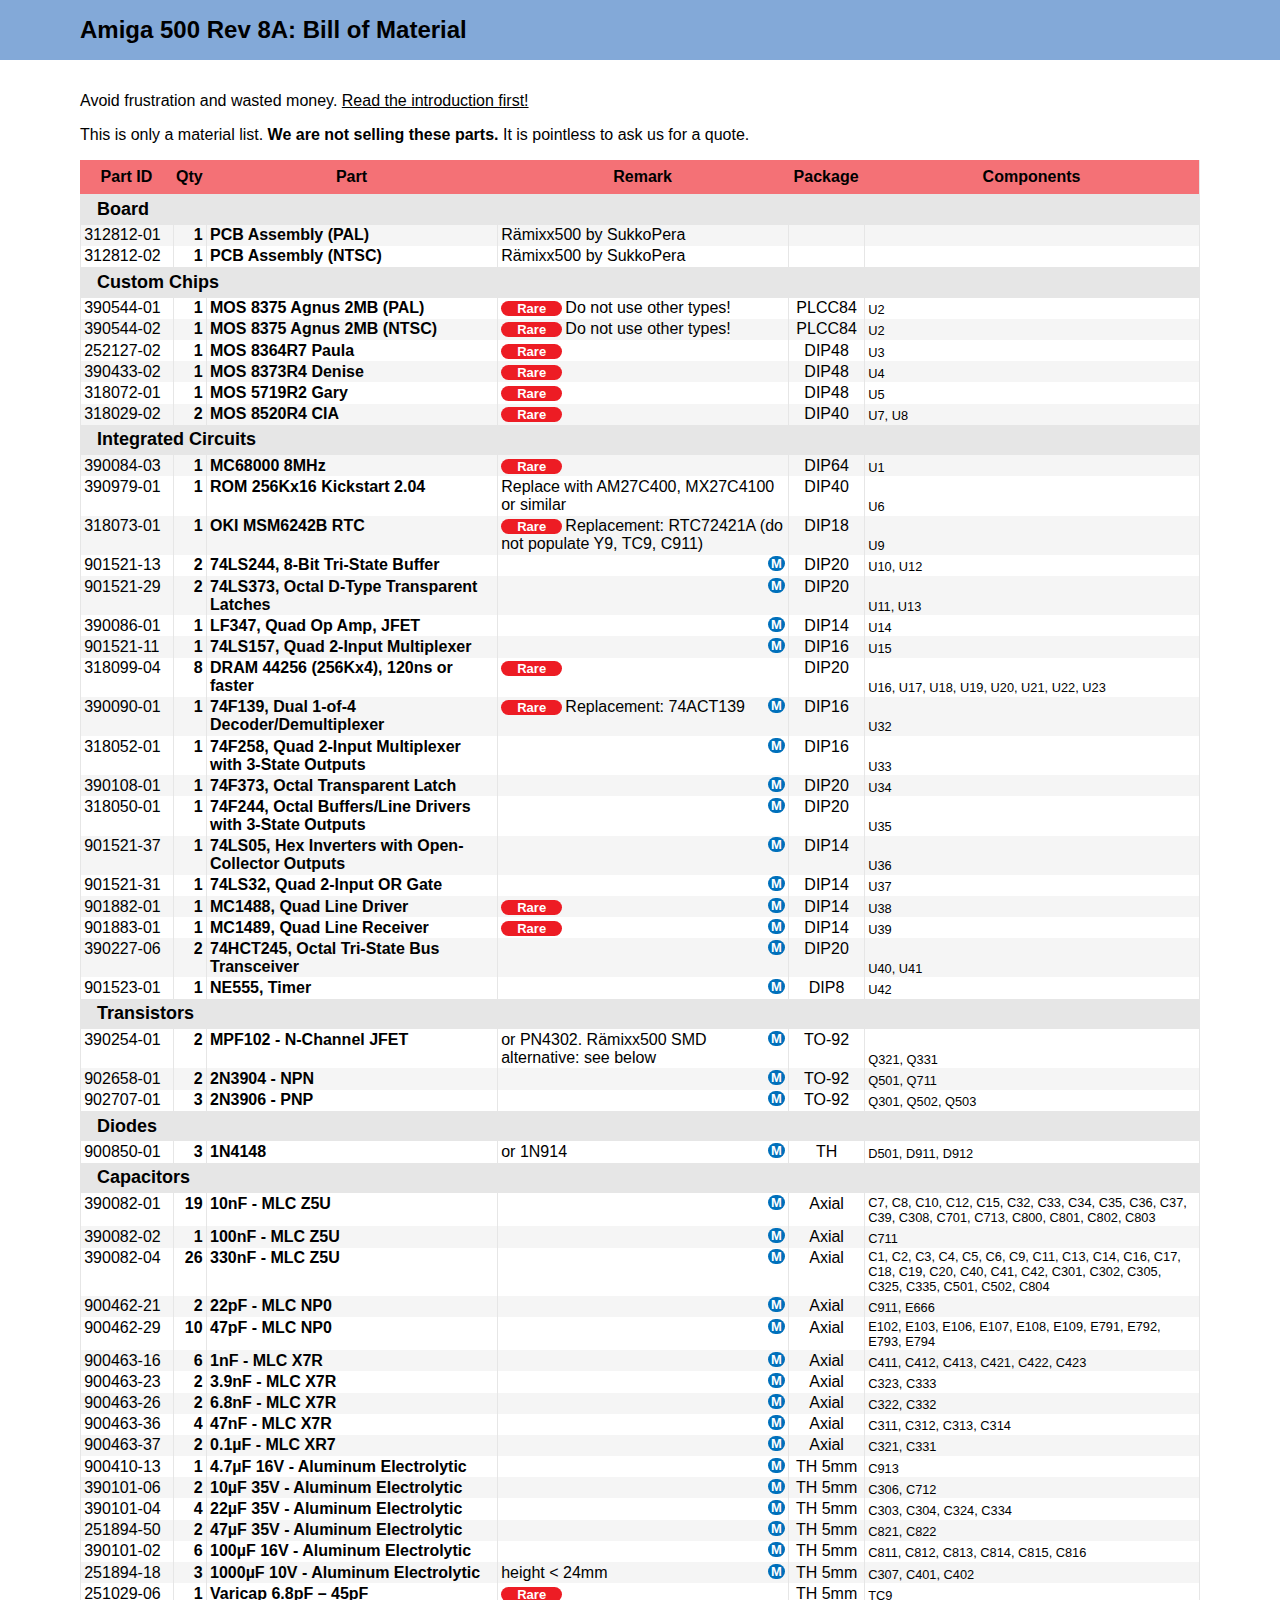
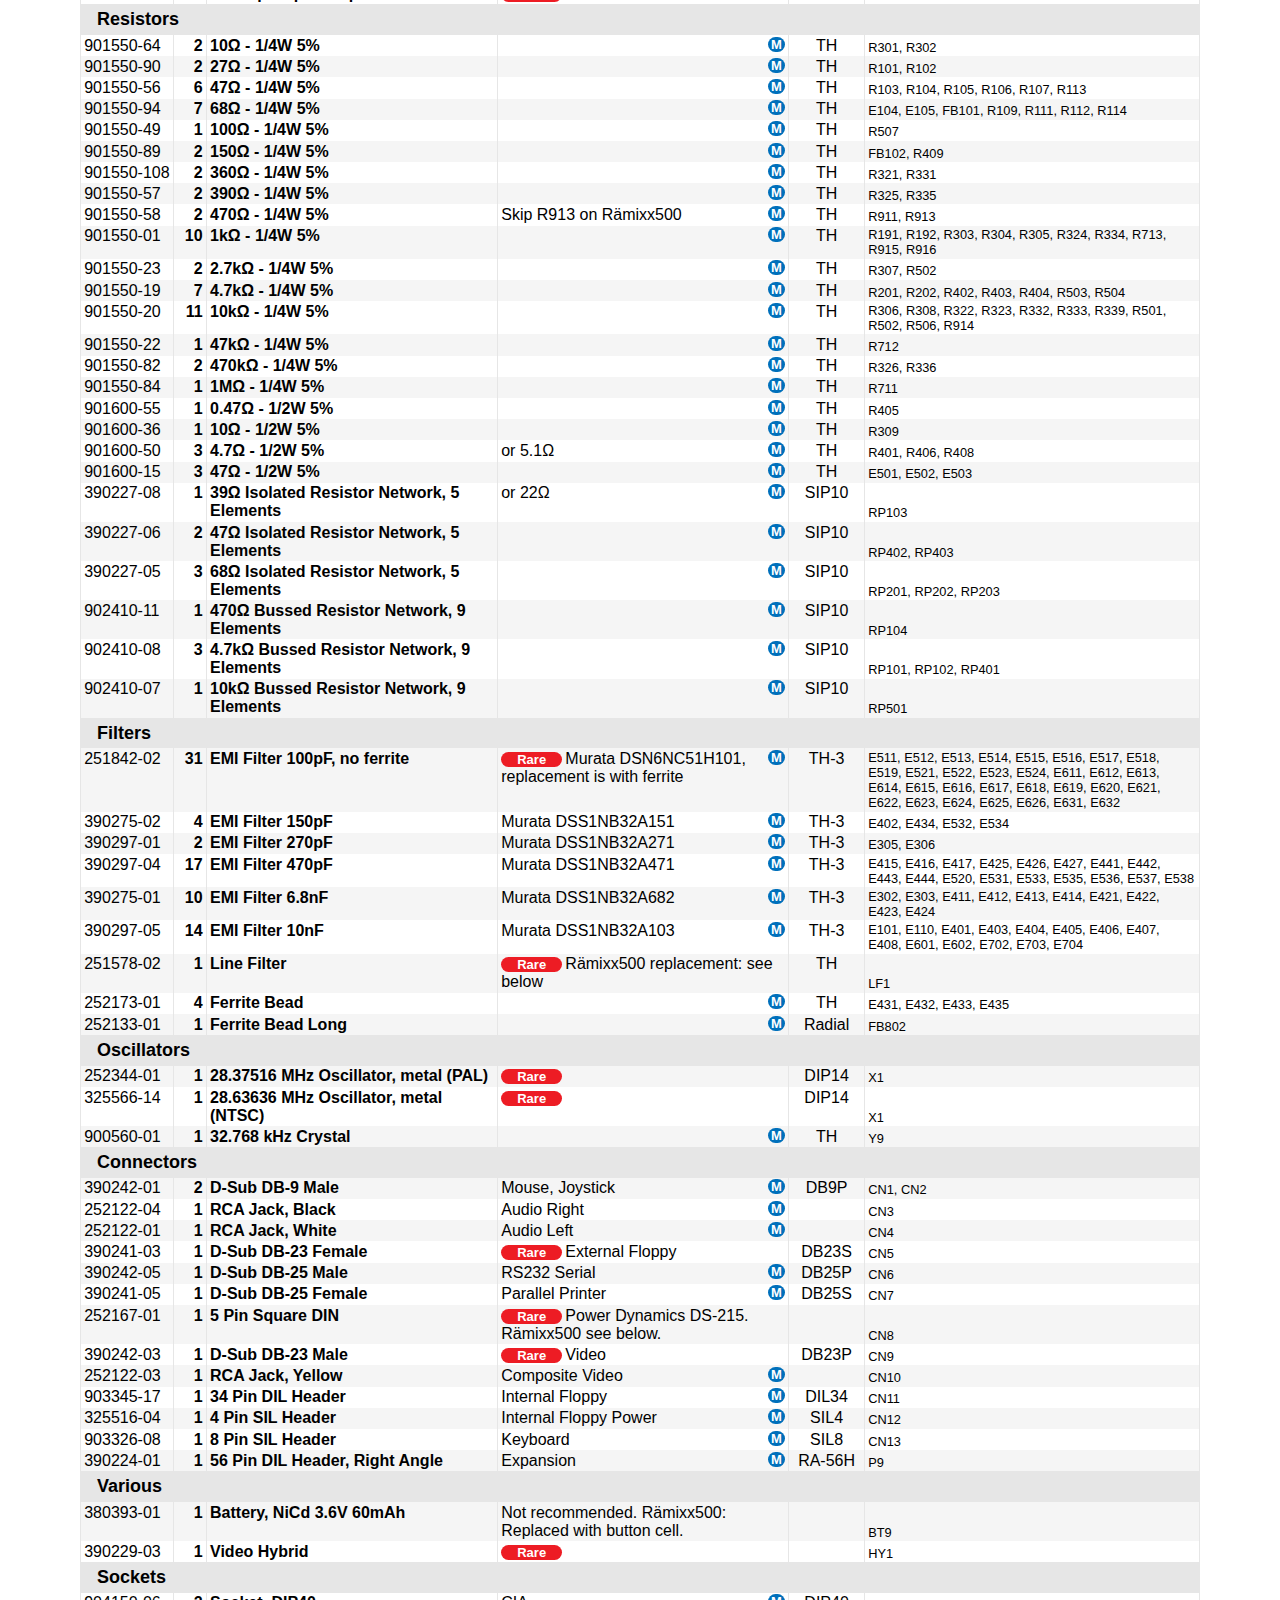
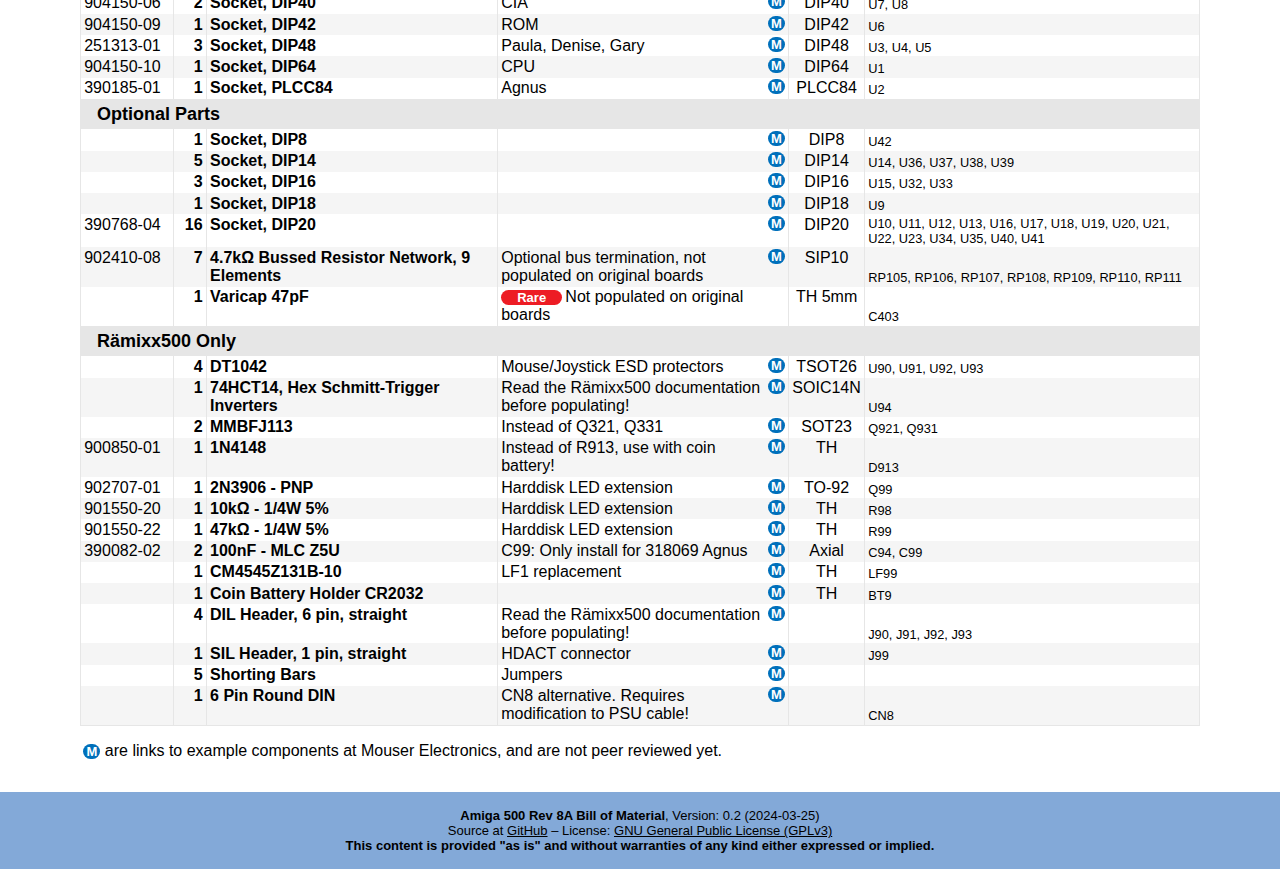
==== docs/a500-bom.html @ 57ff19ea "Review docs and filters" ====
<!DOCTYPE html>
<html>
  <head>
    <meta charset="utf-8" />
    <link rel="stylesheet" href="css/style.css">
    <title>Amiga 500 Rev 8A: Bill of Material</title>
  </head>
  <body>
    <header>
      <a href="index.html">Amiga 500 Rev 8A: Bill of Material</a>
    </header>
    <article>
<p class="noprint">
    Avoid frustration and wasted money. <a href="index.html">Read the introduction first!</a>
</p>
<p class="noprint">
    This is only a material list. <strong>We are not selling these parts.</strong> It is pointless to ask us for a quote.
</p>
<table>
<thead>
    <th class="c-id">Part ID</th>
    <th class="c-qty">Qty</th>
    <th class="c-prt">Part</th>
    <th class="c-rem">Remark</th>
    <th class="c-pkg">Package</th>
    <th class="c-cmp">Components</th>
</thead>
<tbody>

<tr><td class="section" colspan="6">Board</td></tr>

<tr>
    <td class="c-id">312812-01</td>
    <td class="c-qty">1</td>
    <td class="c-prt">PCB Assembly (PAL)</td>
    <td class="c-rem">Rämixx500 by SukkoPera</td>
    <td class="c-pkg"></td>
    <td class="c-cmp"></td>
</tr>

<tr>
    <td class="c-id">312812-02</td>
    <td class="c-qty">1</td>
    <td class="c-prt">PCB Assembly (NTSC)</td>
    <td class="c-rem">Rämixx500 by SukkoPera</td>
    <td class="c-pkg"></td>
    <td class="c-cmp"></td>
</tr>


<tr><td class="section" colspan="6">Custom Chips</td></tr>

<tr>
    <td class="c-id">390544-01</td>
    <td class="c-qty">1</td>
    <td class="c-prt">MOS 8375 Agnus 2MB (PAL)</td>
    <td class="c-rem"><span class="rare">Rare</span>Do not use other types!</td>
    <td class="c-pkg">PLCC84</td>
    <td class="c-cmp">U2</td>
</tr>

<tr>
    <td class="c-id">390544-02</td>
    <td class="c-qty">1</td>
    <td class="c-prt">MOS 8375 Agnus 2MB (NTSC)</td>
    <td class="c-rem"><span class="rare">Rare</span>Do not use other types!</td>
    <td class="c-pkg">PLCC84</td>
    <td class="c-cmp">U2</td>
</tr>

<tr>
    <td class="c-id">252127-02</td>
    <td class="c-qty">1</td>
    <td class="c-prt">MOS 8364R7 Paula</td>
    <td class="c-rem"><span class="rare">Rare</span></td>
    <td class="c-pkg">DIP48</td>
    <td class="c-cmp">U3</td>
</tr>

<tr>
    <td class="c-id">390433-02</td>
    <td class="c-qty">1</td>
    <td class="c-prt">MOS 8373R4 Denise</td>
    <td class="c-rem"><span class="rare">Rare</span></td>
    <td class="c-pkg">DIP48</td>
    <td class="c-cmp">U4</td>
</tr>

<tr>
    <td class="c-id">318072-01</td>
    <td class="c-qty">1</td>
    <td class="c-prt">MOS 5719R2 Gary</td>
    <td class="c-rem"><span class="rare">Rare</span></td>
    <td class="c-pkg">DIP48</td>
    <td class="c-cmp">U5</td>
</tr>

<tr>
    <td class="c-id">318029-02</td>
    <td class="c-qty">2</td>
    <td class="c-prt">MOS 8520R4 CIA</td>
    <td class="c-rem"><span class="rare">Rare</span></td>
    <td class="c-pkg">DIP40</td>
    <td class="c-cmp">U7, U8</td>
</tr>


<tr><td class="section" colspan="6">Integrated Circuits</td></tr>

<tr>
    <td class="c-id">390084-03</td>
    <td class="c-qty">1</td>
    <td class="c-prt">MC68000 8MHz</td>
    <td class="c-rem"><span class="rare">Rare</span></td>
    <td class="c-pkg">DIP64</td>
    <td class="c-cmp">U1</td>
</tr>

<tr>
    <td class="c-id">390979-01</td>
    <td class="c-qty">1</td>
    <td class="c-prt">ROM 256Kx16 Kickstart 2.04</td>
    <td class="c-rem">Replace with AM27C400, MX27C4100 or similar</td>
    <td class="c-pkg">DIP40</td>
    <td class="c-cmp">U6</td>
</tr>

<tr>
    <td class="c-id">318073-01</td>
    <td class="c-qty">1</td>
    <td class="c-prt">OKI MSM6242B RTC</td>
    <td class="c-rem"><span class="rare">Rare</span>Replacement: RTC72421A (do not populate Y9, TC9, C911)</td>
    <td class="c-pkg">DIP18</td>
    <td class="c-cmp">U9</td>
</tr>

<tr>
    <td class="c-id">901521-13</td>
    <td class="c-qty">2</td>
    <td class="c-prt">74LS244, 8-Bit Tri-State Buffer</td>
    <td class="c-rem"><a href="https://www.mouser.com/ProductDetail/595-SN74LS244N" class="msr">M</a></td>
    <td class="c-pkg">DIP20</td>
    <td class="c-cmp">U10, U12</td>
</tr>

<tr>
    <td class="c-id">901521-29</td>
    <td class="c-qty">2</td>
    <td class="c-prt">74LS373, Octal D-Type Transparent Latches</td>
    <td class="c-rem"><a href="https://www.mouser.com/ProductDetail/595-SN74LS373N" class="msr">M</a></td>
    <td class="c-pkg">DIP20</td>
    <td class="c-cmp">U11, U13</td>
</tr>

<tr>
    <td class="c-id">390086-01</td>
    <td class="c-qty">1</td>
    <td class="c-prt">LF347, Quad Op Amp, JFET</td>
    <td class="c-rem"><a href="https://www.mouser.com/ProductDetail/595-LF347N" class="msr">M</a></td>
    <td class="c-pkg">DIP14</td>
    <td class="c-cmp">U14</td>
</tr>

<tr>
    <td class="c-id">901521-11</td>
    <td class="c-qty">1</td>
    <td class="c-prt">74LS157, Quad 2-Input Multiplexer</td>
    <td class="c-rem"><a href="https://www.mouser.com/ProductDetail/595-SN74LS157N" class="msr">M</a></td>
    <td class="c-pkg">DIP16</td>
    <td class="c-cmp">U15</td>
</tr>

<tr>
    <td class="c-id">318099-04</td>
    <td class="c-qty">8</td>
    <td class="c-prt">DRAM 44256 (256Kx4), 120ns or faster</td>
    <td class="c-rem"><span class="rare">Rare</span></td>
    <td class="c-pkg">DIP20</td>
    <td class="c-cmp">U16, U17, U18, U19, U20, U21, U22, U23</td>
</tr>

<tr>
    <td class="c-id">390090-01</td>
    <td class="c-qty">1</td>
    <td class="c-prt">74F139, Dual 1-of-4 Decoder/Demultiplexer</td>
    <td class="c-rem"><a href="https://www.mouser.com/ProductDetail/595-CD74ACT139E" class="msr">M</a><span class="rare">Rare</span>Replacement: 74ACT139</td>
    <td class="c-pkg">DIP16</td>
    <td class="c-cmp">U32</td>
</tr>

<tr>
    <td class="c-id">318052-01</td>
    <td class="c-qty">1</td>
    <td class="c-prt">74F258, Quad 2-Input Multiplexer with 3-State Outputs</td>
    <td class="c-rem"><a href="https://www.mouser.com/ProductDetail/595-SN74F258N" class="msr">M</a></td>
    <td class="c-pkg">DIP16</td>
    <td class="c-cmp">U33</td>
</tr>

<tr>
    <td class="c-id">390108-01</td>
    <td class="c-qty">1</td>
    <td class="c-prt">74F373, Octal Transparent Latch</td>
    <td class="c-rem"><a href="https://www.mouser.com/ProductDetail/595-SN74F373N" class="msr">M</a></td>
    <td class="c-pkg">DIP20</td>
    <td class="c-cmp">U34</td>
</tr>

<tr>
    <td class="c-id">318050-01</td>
    <td class="c-qty">1</td>
    <td class="c-prt">74F244, Octal Buffers/Line Drivers with 3-State Outputs</td>
    <td class="c-rem"><a href="https://www.mouser.com/ProductDetail/595-SN74F244N" class="msr">M</a></td>
    <td class="c-pkg">DIP20</td>
    <td class="c-cmp">U35</td>
</tr>

<tr>
    <td class="c-id">901521-37</td>
    <td class="c-qty">1</td>
    <td class="c-prt">74LS05, Hex Inverters with Open-Collector Outputs</td>
    <td class="c-rem"><a href="https://www.mouser.com/ProductDetail/595-SN74LS05N" class="msr">M</a></td>
    <td class="c-pkg">DIP14</td>
    <td class="c-cmp">U36</td>
</tr>

<tr>
    <td class="c-id">901521-31</td>
    <td class="c-qty">1</td>
    <td class="c-prt">74LS32, Quad 2-Input OR Gate</td>
    <td class="c-rem"><a href="https://www.mouser.com/ProductDetail/595-SN74LS32N" class="msr">M</a></td>
    <td class="c-pkg">DIP14</td>
    <td class="c-cmp">U37</td>
</tr>

<tr>
    <td class="c-id">901882-01</td>
    <td class="c-qty">1</td>
    <td class="c-prt">MC1488, Quad Line Driver</td>
    <td class="c-rem"><a href="https://www.mouser.com/ProductDetail/595-MC1488N" class="msr">M</a><span class="rare">Rare</span></td>
    <td class="c-pkg">DIP14</td>
    <td class="c-cmp">U38</td>
</tr>

<tr>
    <td class="c-id">901883-01</td>
    <td class="c-qty">1</td>
    <td class="c-prt">MC1489, Quad Line Receiver</td>
    <td class="c-rem"><a href="https://www.mouser.com/ProductDetail/595-MC1489N" class="msr">M</a><span class="rare">Rare</span></td>
    <td class="c-pkg">DIP14</td>
    <td class="c-cmp">U39</td>
</tr>

<tr>
    <td class="c-id">390227-06</td>
    <td class="c-qty">2</td>
    <td class="c-prt">74HCT245, Octal Tri-State Bus Transceiver</td>
    <td class="c-rem"><a href="https://www.mouser.com/ProductDetail/595-SN74HCT245N" class="msr">M</a></td>
    <td class="c-pkg">DIP20</td>
    <td class="c-cmp">U40, U41</td>
</tr>

<tr>
    <td class="c-id">901523-01</td>
    <td class="c-qty">1</td>
    <td class="c-prt">NE555, Timer</td>
    <td class="c-rem"><a href="https://www.mouser.com/ProductDetail/595-NE555P" class="msr">M</a></td>
    <td class="c-pkg">DIP8</td>
    <td class="c-cmp">U42</td>
</tr>


<tr><td class="section" colspan="6">Transistors</td></tr>

<tr>
    <td class="c-id">390254-01</td>
    <td class="c-qty">2</td>
    <td class="c-prt">MPF102 - N-Channel JFET</td>
    <td class="c-rem"><a href="https://www.mouser.com/ProductDetail/863-MPF102" class="msr">M</a>or PN4302. Rämixx500 SMD alternative: see below</td>
    <td class="c-pkg">TO-92</td>
    <td class="c-cmp">Q321, Q331</td>
</tr>

<tr>
    <td class="c-id">902658-01</td>
    <td class="c-qty">2</td>
    <td class="c-prt">2N3904 - NPN</td>
    <td class="c-rem"><a href="https://www.mouser.com/ProductDetail/637-2N3904" class="msr">M</a></td>
    <td class="c-pkg">TO-92</td>
    <td class="c-cmp">Q501, Q711</td>
</tr>

<tr>
    <td class="c-id">902707-01</td>
    <td class="c-qty">3</td>
    <td class="c-prt">2N3906 - PNP</td>
    <td class="c-rem"><a href="https://www.mouser.com/ProductDetail/637-2N3906" class="msr">M</a></td>
    <td class="c-pkg">TO-92</td>
    <td class="c-cmp">Q301, Q502, Q503</td>
</tr>


<tr><td class="section" colspan="6">Diodes</td></tr>

<tr>
    <td class="c-id">900850-01</td>
    <td class="c-qty">3</td>
    <td class="c-prt">1N4148</td>
    <td class="c-rem"><a href="https://www.mouser.com/ProductDetail/512-1N4148" class="msr">M</a>or 1N914</td>
    <td class="c-pkg">TH</td>
    <td class="c-cmp">D501, D911, D912</td>
</tr>


<tr><td class="section" colspan="6">Capacitors</td></tr>

<tr>
    <td class="c-id">390082-01</td>
    <td class="c-qty">19</td>
    <td class="c-prt">10nF - MLC Z5U</td>
    <td class="c-rem"><a href="https://www.mouser.com/ProductDetail/80-C410C103M5R-TR" class="msr">M</a></td>
    <td class="c-pkg">Axial</td>
    <td class="c-cmp">C7, C8, C10, C12, C15, C32, C33, C34, C35, C36, C37, C39, C308, C701, C713, C800, C801, C802, C803</td>
</tr>

<tr>
    <td class="c-id">390082-02</td>
    <td class="c-qty">1</td>
    <td class="c-prt">100nF - MLC Z5U</td>
    <td class="c-rem"><a href="https://www.mouser.com/ProductDetail/80-C412C104K5R-TR" class="msr">M</a></td>
    <td class="c-pkg">Axial</td>
    <td class="c-cmp">C711</td>
</tr>

<tr>
    <td class="c-id">390082-04</td>
    <td class="c-qty">26</td>
    <td class="c-prt">330nF - MLC Z5U</td>
    <td class="c-rem"><a href="https://www.mouser.com/ProductDetail/80-C440C334K5R-TR" class="msr">M</a></td>
    <td class="c-pkg">Axial</td>
    <td class="c-cmp">C1, C2, C3, C4, C5, C6, C9, C11, C13, C14, C16, C17, C18, C19, C20, C40, C41, C42, C301, C302, C305, C325, C335, C501, C502, C804</td>
</tr>

<tr>
    <td class="c-id">900462-21</td>
    <td class="c-qty">2</td>
    <td class="c-prt">22pF - MLC NP0</td>
    <td class="c-rem"><a href="https://www.mouser.com/ProductDetail/594-A220J15C0GH5TAA" class="msr">M</a></td>
    <td class="c-pkg">Axial</td>
    <td class="c-cmp">C911, E666</td>
</tr>

<tr>
    <td class="c-id">900462-29</td>
    <td class="c-qty">10</td>
    <td class="c-prt">47pF - MLC NP0</td>
    <td class="c-rem"><a href="https://www.mouser.com/ProductDetail/594-A470J15C0GH5TAA" class="msr">M</a></td>
    <td class="c-pkg">Axial</td>
    <td class="c-cmp">E102, E103, E106, E107, E108, E109, E791, E792, E793, E794</td>
</tr>

<tr>
    <td class="c-id">900463-16</td>
    <td class="c-qty">6</td>
    <td class="c-prt">1nF - MLC X7R</td>
    <td class="c-rem"><a href="https://www.mouser.com/ProductDetail/80-C420C102J1G-TR" class="msr">M</a></td>
    <td class="c-pkg">Axial</td>
    <td class="c-cmp">C411, C412, C413, C421, C422, C423</td>
</tr>

<tr>
    <td class="c-id">900463-23</td>
    <td class="c-qty">2</td>
    <td class="c-prt">3.9nF - MLC X7R</td>
    <td class="c-rem"><a href="https://www.mouser.com/ProductDetail/80-C430C392GAG5TA" class="msr">M</a></td>
    <td class="c-pkg">Axial</td>
    <td class="c-cmp">C323, C333</td>
</tr>

<tr>
    <td class="c-id">900463-26</td>
    <td class="c-qty">2</td>
    <td class="c-prt">6.8nF - MLC X7R</td>
    <td class="c-rem"><a href="https://www.mouser.com/ProductDetail/80-C430C682GAG5TA" class="msr">M</a></td>
    <td class="c-pkg">Axial</td>
    <td class="c-cmp">C322, C332</td>
</tr>

<tr>
    <td class="c-id">900463-36</td>
    <td class="c-qty">4</td>
    <td class="c-prt">47nF - MLC X7R</td>
    <td class="c-rem"><a href="https://www.mouser.com/ProductDetail/80-C420C473J5G5TA" class="msr">M</a></td>
    <td class="c-pkg">Axial</td>
    <td class="c-cmp">C311, C312, C313, C314</td>
</tr>

<tr>
    <td class="c-id">900463-37</td>
    <td class="c-qty">2</td>
    <td class="c-prt">0.1µF - MLC XR7</td>
    <td class="c-rem"><a href="https://www.mouser.com/ProductDetail/80-C430C104F3G5TA" class="msr">M</a></td>
    <td class="c-pkg">Axial</td>
    <td class="c-cmp">C321, C331</td>
</tr>

<tr>
    <td class="c-id">900410-13</td>
    <td class="c-qty">1</td>
    <td class="c-prt">4.7µF 16V - Aluminum Electrolytic</td>
    <td class="c-rem"><a href="https://www.mouser.com/ProductDetail/667-EEU-EB1H4R7SB" class="msr">M</a></td>
    <td class="c-pkg">TH 5mm</td>
    <td class="c-cmp">C913</td>
</tr>

<tr>
    <td class="c-id">390101-06</td>
    <td class="c-qty">2</td>
    <td class="c-prt">10µF 35V - Aluminum Electrolytic</td>
    <td class="c-rem"><a href="https://www.mouser.com/ProductDetail/667-EEU-EB1J100SB" class="msr">M</a></td>
    <td class="c-pkg">TH 5mm</td>
    <td class="c-cmp">C306, C712</td>
</tr>

<tr>
    <td class="c-id">390101-04</td>
    <td class="c-qty">4</td>
    <td class="c-prt">22µF 35V - Aluminum Electrolytic</td>
    <td class="c-rem"><a href="https://www.mouser.com/ProductDetail/667-EEU-FR1H220B" class="msr">M</a></td>
    <td class="c-pkg">TH 5mm</td>
    <td class="c-cmp">C303, C304, C324, C334</td>
</tr>

<tr>
    <td class="c-id">251894-50</td>
    <td class="c-qty">2</td>
    <td class="c-prt">47µF 35V - Aluminum Electrolytic</td>
    <td class="c-rem"><a href="https://www.mouser.com/ProductDetail/667-EEU-FR1E470B" class="msr">M</a></td>
    <td class="c-pkg">TH 5mm</td>
    <td class="c-cmp">C821, C822</td>
</tr>

<tr>
    <td class="c-id">390101-02</td>
    <td class="c-qty">6</td>
    <td class="c-prt">100µF 16V - Aluminum Electrolytic</td>
    <td class="c-rem"><a href="https://www.mouser.com/ProductDetail/667-EEU-FR1C101B" class="msr">M</a></td>
    <td class="c-pkg">TH 5mm</td>
    <td class="c-cmp">C811, C812, C813, C814, C815, C816</td>
</tr>

<tr>
    <td class="c-id">251894-18</td>
    <td class="c-qty">3</td>
    <td class="c-prt">1000µF 10V - Aluminum Electrolytic</td>
    <td class="c-rem"><a href="https://www.mouser.com/ProductDetail/ 667-EEU-FR1C102LB" class="msr">M</a>height &lt; 24mm</td>
    <td class="c-pkg">TH 5mm</td>
    <td class="c-cmp">C307, C401, C402</td>
</tr>

<tr>
    <td class="c-id">251029-06</td>
    <td class="c-qty">1</td>
    <td class="c-prt">Varicap 6.8pF – 45pF</td>
    <td class="c-rem"><span class="rare">Rare</span></td>
    <td class="c-pkg">TH 5mm</td>
    <td class="c-cmp">TC9</td>
</tr>


<tr><td class="section" colspan="6">Resistors</td></tr>

<tr>
    <td class="c-id">901550-64</td>
    <td class="c-qty">2</td>
    <td class="c-prt">10Ω - 1/4W 5%</td>
    <td class="c-rem"><a href="https://www.mouser.com/ProductDetail/603-MF0207FTE52-10R" class="msr">M</a></td>
    <td class="c-pkg">TH</td>
    <td class="c-cmp">R301, R302</td>
</tr>

<tr>
    <td class="c-id">901550-90</td>
    <td class="c-qty">2</td>
    <td class="c-prt">27Ω - 1/4W 5%</td>
    <td class="c-rem"><a href="https://www.mouser.com/ProductDetail/603-MF0207FTE52-27R" class="msr">M</a></td>
    <td class="c-pkg">TH</td>
    <td class="c-cmp">R101, R102</td>
</tr>

<tr>
    <td class="c-id">901550-56</td>
    <td class="c-qty">6</td>
    <td class="c-prt">47Ω - 1/4W 5%</td>
    <td class="c-rem"><a href="https://www.mouser.com/ProductDetail/603-MF0207FTE52-47R" class="msr">M</a></td>
    <td class="c-pkg">TH</td>
    <td class="c-cmp">R103, R104, R105, R106, R107, R113</td>
</tr>

<tr>
    <td class="c-id">901550-94</td>
    <td class="c-qty">7</td>
    <td class="c-prt">68Ω - 1/4W 5%</td>
    <td class="c-rem"><a href="https://www.mouser.com/ProductDetail/603-MF0207FTE52-68R" class="msr">M</a></td>
    <td class="c-pkg">TH</td>
    <td class="c-cmp">E104, E105, FB101, R109, R111, R112, R114</td>
</tr>

<tr>
    <td class="c-id">901550-49</td>
    <td class="c-qty">1</td>
    <td class="c-prt">100Ω - 1/4W 5%</td>
    <td class="c-rem"><a href="https://www.mouser.com/ProductDetail/603-MF0207FTE52-100R" class="msr">M</a></td>
    <td class="c-pkg">TH</td>
    <td class="c-cmp">R507</td>
</tr>

<tr>
    <td class="c-id">901550-89</td>
    <td class="c-qty">2</td>
    <td class="c-prt">150Ω - 1/4W 5%</td>
    <td class="c-rem"><a href="https://www.mouser.com/ProductDetail/603-MF0207FTE52-150R" class="msr">M</a></td>
    <td class="c-pkg">TH</td>
    <td class="c-cmp">FB102, R409</td>
</tr>

<tr>
    <td class="c-id">901550-108</td>
    <td class="c-qty">2</td>
    <td class="c-prt">360Ω - 1/4W 5%</td>
    <td class="c-rem"><a href="https://www.mouser.com/ProductDetail/603-MF0207FTE52-360R" class="msr">M</a></td>
    <td class="c-pkg">TH</td>
    <td class="c-cmp">R321, R331</td>
</tr>

<tr>
    <td class="c-id">901550-57</td>
    <td class="c-qty">2</td>
    <td class="c-prt">390Ω - 1/4W 5%</td>
    <td class="c-rem"><a href="https://www.mouser.com/ProductDetail/603-MF0207FTE52-390R" class="msr">M</a></td>
    <td class="c-pkg">TH</td>
    <td class="c-cmp">R325, R335</td>
</tr>

<tr>
    <td class="c-id">901550-58</td>
    <td class="c-qty">2</td>
    <td class="c-prt">470Ω - 1/4W 5%</td>
    <td class="c-rem"><a href="https://www.mouser.com/ProductDetail/603-MF0207FTE52-470R" class="msr">M</a>Skip R913 on Rämixx500</td>
    <td class="c-pkg">TH</td>
    <td class="c-cmp">R911, R913</td>
</tr>

<tr>
    <td class="c-id">901550-01</td>
    <td class="c-qty">10</td>
    <td class="c-prt">1kΩ - 1/4W 5%</td>
    <td class="c-rem"><a href="https://www.mouser.com/ProductDetail/603-MF0207FTE52-1K" class="msr">M</a></td>
    <td class="c-pkg">TH</td>
    <td class="c-cmp">R191, R192, R303, R304, R305, R324, R334, R713, R915, R916</td>
</tr>

<tr>
    <td class="c-id">901550-23</td>
    <td class="c-qty">2</td>
    <td class="c-prt">2.7kΩ - 1/4W 5%</td>
    <td class="c-rem"><a href="https://www.mouser.com/ProductDetail/603-MF0207FTE52-2K7" class="msr">M</a></td>
    <td class="c-pkg">TH</td>
    <td class="c-cmp">R307, R502</td>
</tr>

<tr>
    <td class="c-id">901550-19</td>
    <td class="c-qty">7</td>
    <td class="c-prt">4.7kΩ - 1/4W 5%</td>
    <td class="c-rem"><a href="https://www.mouser.com/ProductDetail/603-MF0207FTE52-4K7" class="msr">M</a></td>
    <td class="c-pkg">TH</td>
    <td class="c-cmp">R201, R202, R402, R403, R404, R503, R504</td>
</tr>

<tr>
    <td class="c-id">901550-20</td>
    <td class="c-qty">11</td>
    <td class="c-prt">10kΩ - 1/4W 5%</td>
    <td class="c-rem"><a href="https://www.mouser.com/ProductDetail/603-MF0207FTE52-10K" class="msr">M</a></td>
    <td class="c-pkg">TH</td>
    <td class="c-cmp">R306, R308, R322, R323, R332, R333, R339, R501, R502, R506, R914</td>
</tr>

<tr>
    <td class="c-id">901550-22</td>
    <td class="c-qty">1</td>
    <td class="c-prt">47kΩ - 1/4W 5%</td>
    <td class="c-rem"><a href="https://www.mouser.com/ProductDetail/603-MF0207FTE52-47K" class="msr">M</a></td>
    <td class="c-pkg">TH</td>
    <td class="c-cmp">R712</td>
</tr>

<tr>
    <td class="c-id">901550-82</td>
    <td class="c-qty">2</td>
    <td class="c-prt">470kΩ - 1/4W 5%</td>
    <td class="c-rem"><a href="https://www.mouser.com/ProductDetail/603-MF0207FTE52-470K" class="msr">M</a></td>
    <td class="c-pkg">TH</td>
    <td class="c-cmp">R326, R336</td>
</tr>

<tr>
    <td class="c-id">901550-84</td>
    <td class="c-qty">1</td>
    <td class="c-prt">1MΩ - 1/4W 5%</td>
    <td class="c-rem"><a href="https://www.mouser.com/ProductDetail/603-MF0207FTE52-1M" class="msr">M</a></td>
    <td class="c-pkg">TH</td>
    <td class="c-cmp">R711</td>
</tr>

<tr>
    <td class="c-id">901600-55</td>
    <td class="c-qty">1</td>
    <td class="c-prt">0.47Ω - 1/2W 5%</td>
    <td class="c-rem"><a href="https://www.mouser.com/ProductDetail/603-FMP100JR-52-0R47" class="msr">M</a></td>
    <td class="c-pkg">TH</td>
    <td class="c-cmp">R405</td>
</tr>

<tr>
    <td class="c-id">901600-36</td>
    <td class="c-qty">1</td>
    <td class="c-prt">10Ω - 1/2W 5%</td>
    <td class="c-rem"><a href="https://www.mouser.com/ProductDetail/603-FMP100JR-52-10R" class="msr">M</a></td>
    <td class="c-pkg">TH</td>
    <td class="c-cmp">R309</td>
</tr>

<tr>
    <td class="c-id">901600-50</td>
    <td class="c-qty">3</td>
    <td class="c-prt">4.7Ω - 1/2W 5%</td>
    <td class="c-rem"><a href="https://www.mouser.com/ProductDetail/603-FMP100JR-52-4R7" class="msr">M</a>or 5.1Ω</td>
    <td class="c-pkg">TH</td>
    <td class="c-cmp">R401, R406, R408</td>
</tr>

<tr>
    <td class="c-id">901600-15</td>
    <td class="c-qty">3</td>
    <td class="c-prt">47Ω - 1/2W 5%</td>
    <td class="c-rem"><a href="https://www.mouser.com/ProductDetail/603-FMP100JR-52-47R" class="msr">M</a></td>
    <td class="c-pkg">TH</td>
    <td class="c-cmp">E501, E502, E503</td>
</tr>

<tr>
    <td class="c-id">390227-08</td>
    <td class="c-qty">1</td>
    <td class="c-prt">39Ω Isolated Resistor Network, 5 Elements</td>
    <td class="c-rem"><a href="https://www.mouser.com/ProductDetail/652-4610X-2LF-39" class="msr">M</a>or 22Ω</td>
    <td class="c-pkg">SIP10</td>
    <td class="c-cmp">RP103</td>
</tr>

<tr>
    <td class="c-id">390227-06</td>
    <td class="c-qty">2</td>
    <td class="c-prt">47Ω Isolated Resistor Network, 5 Elements</td>
    <td class="c-rem"><a href="https://www.mouser.com/ProductDetail/652-4610X-2LF-47" class="msr">M</a></td>
    <td class="c-pkg">SIP10</td>
    <td class="c-cmp">RP402, RP403</td>
</tr>

<tr>
    <td class="c-id">390227-05</td>
    <td class="c-qty">3</td>
    <td class="c-prt">68Ω Isolated Resistor Network, 5 Elements</td>
    <td class="c-rem"><a href="https://www.mouser.com/ProductDetail/652-4610X-2LF-68" class="msr">M</a></td>
    <td class="c-pkg">SIP10</td>
    <td class="c-cmp">RP201, RP202, RP203</td>
</tr>

<tr>
    <td class="c-id">902410-11</td>
    <td class="c-qty">1</td>
    <td class="c-prt">470Ω Bussed Resistor Network, 9 Elements</td>
    <td class="c-rem"><a href="https://www.mouser.com/ProductDetail/858-L101S471LF" class="msr">M</a></td>
    <td class="c-pkg">SIP10</td>
    <td class="c-cmp">RP104</td>
</tr>

<tr>
    <td class="c-id">902410-08</td>
    <td class="c-qty">3</td>
    <td class="c-prt">4.7kΩ Bussed Resistor Network, 9 Elements</td>
    <td class="c-rem"><a href="https://www.mouser.com/ProductDetail/858-L101S472LF" class="msr">M</a></td>
    <td class="c-pkg">SIP10</td>
    <td class="c-cmp">RP101, RP102, RP401</td>
</tr>

<tr>
    <td class="c-id">902410-07</td>
    <td class="c-qty">1</td>
    <td class="c-prt">10kΩ Bussed Resistor Network, 9 Elements</td>
    <td class="c-rem"><a href="https://www.mouser.com/ProductDetail/858-L101S103LF" class="msr">M</a></td>
    <td class="c-pkg">SIP10</td>
    <td class="c-cmp">RP501</td>
</tr>


<tr><td class="section" colspan="6">Filters</td></tr>

<tr>
    <td class="c-id">251842-02</td>
    <td class="c-qty">31</td>
    <td class="c-prt">EMI Filter 100pF, no ferrite</td>
    <td class="c-rem"><a href="https://www.mouser.com/ProductDetail/81-DSS1NB32A101Q91A" class="msr">M</a><span class="rare">Rare</span>Murata DSN6NC51H101, replacement is with ferrite</td>
    <td class="c-pkg">TH-3</td>
    <td class="c-cmp">E511, E512, E513, E514, E515, E516, E517, E518, E519, E521, E522, E523, E524, E611, E612, E613, E614, E615, E616, E617, E618, E619, E620, E621, E622, E623, E624, E625, E626, E631, E632</td>
</tr>

<tr>
    <td class="c-id">390275-02</td>
    <td class="c-qty">4</td>
    <td class="c-prt">EMI Filter 150pF</td>
    <td class="c-rem"><a href="https://www.mouser.com/ProductDetail/81-DSS1NB32A151Q91A" class="msr">M</a>Murata DSS1NB32A151</td>
    <td class="c-pkg">TH-3</td>
    <td class="c-cmp">E402, E434, E532, E534</td>
</tr>

<tr>
    <td class="c-id">390297-01</td>
    <td class="c-qty">2</td>
    <td class="c-prt">EMI Filter 270pF</td>
    <td class="c-rem"><a href="https://www.mouser.com/ProductDetail/81-DSS1NB32A271Q91A" class="msr">M</a>Murata DSS1NB32A271</td>
    <td class="c-pkg">TH-3</td>
    <td class="c-cmp">E305, E306</td>
</tr>

<tr>
    <td class="c-id">390297-04</td>
    <td class="c-qty">17</td>
    <td class="c-prt">EMI Filter 470pF</td>
    <td class="c-rem"><a href="https://www.mouser.com/ProductDetail/81-DSS1NB32A471Q91A" class="msr">M</a>Murata DSS1NB32A471</td>
    <td class="c-pkg">TH-3</td>
    <td class="c-cmp">E415, E416, E417, E425, E426, E427, E441, E442, E443, E444, E520, E531, E533, E535, E536, E537, E538</td>
</tr>

<tr>
    <td class="c-id">390275-01</td>
    <td class="c-qty">10</td>
    <td class="c-prt">EMI Filter 6.8nF</td>
    <td class="c-rem"><a href="https://www.mouser.com/ProductDetail/81-DSS1NB32A682Q91A" class="msr">M</a>Murata DSS1NB32A682</td>
    <td class="c-pkg">TH-3</td>
    <td class="c-cmp">E302, E303, E411, E412, E413, E414, E421, E422, E423, E424</td>
</tr>

<tr>
    <td class="c-id">390297-05</td>
    <td class="c-qty">14</td>
    <td class="c-prt">EMI Filter 10nF</td>
    <td class="c-rem"><a href="https://www.mouser.com/ProductDetail/81-DSS1NB32A103Q91A" class="msr">M</a>Murata DSS1NB32A103</td>
    <td class="c-pkg">TH-3</td>
    <td class="c-cmp">E101, E110, E401, E403, E404, E405, E406, E407, E408, E601, E602, E702, E703, E704</td>
</tr>

<tr>
    <td class="c-id">251578-02</td>
    <td class="c-qty">1</td>
    <td class="c-prt">Line Filter</td>
    <td class="c-rem"><span class="rare">Rare</span>Rämixx500 replacement: see below</td>
    <td class="c-pkg">TH</td>
    <td class="c-cmp">LF1</td>
</tr>

<tr>
    <td class="c-id">252173-01</td>
    <td class="c-qty">4</td>
    <td class="c-prt">Ferrite Bead</td>
    <td class="c-rem"><a href="https://www.mouser.com/ProductDetail/542-FB20020-4B-RC" class="msr">M</a></td>
    <td class="c-pkg">TH</td>
    <td class="c-cmp">E431, E432, E433, E435</td>
</tr>

<tr>
    <td class="c-id">252133-01</td>
    <td class="c-qty">1</td>
    <td class="c-prt">Ferrite Bead Long</td>
    <td class="c-rem"><a href="https://www.mouser.com/ProductDetail/434-BEAD-10-600P-02" class="msr">M</a></td>
    <td class="c-pkg">Radial</td>
    <td class="c-cmp">FB802</td>
</tr>


<tr><td class="section" colspan="6">Oscillators</td></tr>

<tr>
    <td class="c-id">252344-01</td>
    <td class="c-qty">1</td>
    <td class="c-prt">28.37516 MHz Oscillator, metal (PAL)</td>
    <td class="c-rem"><span class="rare">Rare</span></td>
    <td class="c-pkg">DIP14</td>
    <td class="c-cmp">X1</td>
</tr>

<tr>
    <td class="c-id">325566-14</td>
    <td class="c-qty">1</td>
    <td class="c-prt">28.63636 MHz Oscillator, metal (NTSC)</td>
    <td class="c-rem"><span class="rare">Rare</span></td>
    <td class="c-pkg">DIP14</td>
    <td class="c-cmp">X1</td>
</tr>

<tr>
    <td class="c-id">900560-01</td>
    <td class="c-qty">1</td>
    <td class="c-prt">32.768 kHz Crystal</td>
    <td class="c-rem"><a href="https://www.mouser.com/ProductDetail/815-AB26T-32.768KHZ" class="msr">M</a></td>
    <td class="c-pkg">TH</td>
    <td class="c-cmp">Y9</td>
</tr>


<tr><td class="section" colspan="6">Connectors</td></tr>

<tr>
    <td class="c-id">390242-01</td>
    <td class="c-qty">2</td>
    <td class="c-prt">D-Sub DB-9 Male</td>
    <td class="c-rem"><a href="https://www.mouser.com/ProductDetail/523-L717SDE09PA4CH3R" class="msr">M</a>Mouse, Joystick</td>
    <td class="c-pkg">DB9P</td>
    <td class="c-cmp">CN1, CN2</td>
</tr>

<tr>
    <td class="c-id">252122-04</td>
    <td class="c-qty">1</td>
    <td class="c-prt">RCA Jack, Black</td>
    <td class="c-rem"><a href="https://www.mouser.com/ProductDetail/502-PJRAN1X1U01AUX" class="msr">M</a>Audio Right</td>
    <td class="c-pkg"></td>
    <td class="c-cmp">CN3</td>
</tr>

<tr>
    <td class="c-id">252122-01</td>
    <td class="c-qty">1</td>
    <td class="c-prt">RCA Jack, White</td>
    <td class="c-rem"><a href="https://www.mouser.com/ProductDetail/502-PJRAN1X1U02AUX" class="msr">M</a>Audio Left</td>
    <td class="c-pkg"></td>
    <td class="c-cmp">CN4</td>
</tr>

<tr>
    <td class="c-id">390241-03</td>
    <td class="c-qty">1</td>
    <td class="c-prt">D-Sub DB-23 Female</td>
    <td class="c-rem"><span class="rare">Rare</span>External Floppy</td>
    <td class="c-pkg">DB23S</td>
    <td class="c-cmp">CN5</td>
</tr>

<tr>
    <td class="c-id">390242-05</td>
    <td class="c-qty">1</td>
    <td class="c-prt">D-Sub DB-25 Male</td>
    <td class="c-rem"><a href="https://www.mouser.com/ProductDetail/523-L717SDB25PA4CH3R" class="msr">M</a>RS232 Serial</td>
    <td class="c-pkg">DB25P</td>
    <td class="c-cmp">CN6</td>
</tr>

<tr>
    <td class="c-id">390241-05</td>
    <td class="c-qty">1</td>
    <td class="c-prt">D-Sub DB-25 Female</td>
    <td class="c-rem"><a href="https://www.mouser.com/ProductDetail/523-L77SDB25SA4CH3F" class="msr">M</a>Parallel Printer</td>
    <td class="c-pkg">DB25S</td>
    <td class="c-cmp">CN7</td>
</tr>

<tr>
    <td class="c-id">252167-01</td>
    <td class="c-qty">1</td>
    <td class="c-prt">5 Pin Square DIN</td>
    <td class="c-rem"><span class="rare">Rare</span>Power Dynamics DS-215. Rämixx500 see below.</td>
    <td class="c-pkg"></td>
    <td class="c-cmp">CN8</td>
</tr>

<tr>
    <td class="c-id">390242-03</td>
    <td class="c-qty">1</td>
    <td class="c-prt">D-Sub DB-23 Male</td>
    <td class="c-rem"><span class="rare">Rare</span>Video</td>
    <td class="c-pkg">DB23P</td>
    <td class="c-cmp">CN9</td>
</tr>

<tr>
    <td class="c-id">252122-03</td>
    <td class="c-qty">1</td>
    <td class="c-prt">RCA Jack, Yellow</td>
    <td class="c-rem"><a href="https://www.mouser.com/ProductDetail/502-PJRAN1X1U04AUX" class="msr">M</a>Composite Video</td>
    <td class="c-pkg"></td>
    <td class="c-cmp">CN10</td>
</tr>

<tr>
    <td class="c-id">903345-17</td>
    <td class="c-qty">1</td>
    <td class="c-prt">34 Pin DIL Header</td>
    <td class="c-rem"><a href="https://www.mouser.com/ProductDetail/649-67997-234HLF" class="msr">M</a>Internal Floppy</td>
    <td class="c-pkg">DIL34</td>
    <td class="c-cmp">CN11</td>
</tr>

<tr>
    <td class="c-id">325516-04</td>
    <td class="c-qty">1</td>
    <td class="c-prt">4 Pin SIL Header</td>
    <td class="c-rem"><a href="https://www.mouser.com/ProductDetail/571-1718254" class="msr">M</a>Internal Floppy Power</td>
    <td class="c-pkg">SIL4</td>
    <td class="c-cmp">CN12</td>
</tr>

<tr>
    <td class="c-id">903326-08</td>
    <td class="c-qty">1</td>
    <td class="c-prt">8 Pin SIL Header</td>
    <td class="c-rem"><a href="https://www.mouser.com/ProductDetail/649-68001-208HLF" class="msr">M</a>Keyboard</td>
    <td class="c-pkg">SIL8</td>
    <td class="c-cmp">CN13</td>
</tr>

<tr>
    <td class="c-id">390224-01</td>
    <td class="c-qty">1</td>
    <td class="c-prt">56 Pin DIL Header, Right Angle</td>
    <td class="c-rem"><a href="https://www.mouser.com/ProductDetail/200-TSW12825LDRA" class="msr">M</a>Expansion</td>
    <td class="c-pkg">RA-56H</td>
    <td class="c-cmp">P9</td>
</tr>


<tr><td class="section" colspan="6">Various</td></tr>

<tr>
    <td class="c-id">380393-01</td>
    <td class="c-qty">1</td>
    <td class="c-prt">Battery, NiCd 3.6V 60mAh</td>
    <td class="c-rem">Not recommended. Rämixx500: Replaced with button cell.</td>
    <td class="c-pkg"></td>
    <td class="c-cmp">BT9</td>
</tr>

<tr>
    <td class="c-id">390229-03</td>
    <td class="c-qty">1</td>
    <td class="c-prt">Video Hybrid</td>
    <td class="c-rem"><span class="rare">Rare</span></td>
    <td class="c-pkg"></td>
    <td class="c-cmp">HY1</td>
</tr>


<tr><td class="section" colspan="6">Sockets</td></tr>

<tr>
    <td class="c-id">904150-06</td>
    <td class="c-qty">2</td>
    <td class="c-prt">Socket, DIP40</td>
    <td class="c-rem"><a href="https://www.mouser.com/ProductDetail/575-11044640" class="msr">M</a>CIA</td>
    <td class="c-pkg">DIP40</td>
    <td class="c-cmp">U7, U8</td>
</tr>

<tr>
    <td class="c-id">904150-09</td>
    <td class="c-qty">1</td>
    <td class="c-prt">Socket, DIP42</td>
    <td class="c-rem"><a href="https://www.mouser.com/ProductDetail/437-1108764241001101" class="msr">M</a>ROM</td>
    <td class="c-pkg">DIP42</td>
    <td class="c-cmp">U6</td>
</tr>

<tr>
    <td class="c-id">251313-01</td>
    <td class="c-qty">3</td>
    <td class="c-prt">Socket, DIP48</td>
    <td class="c-rem"><a href="https://www.mouser.com/ProductDetail/575-11044648" class="msr">M</a>Paula, Denise, Gary</td>
    <td class="c-pkg">DIP48</td>
    <td class="c-cmp">U3, U4, U5</td>
</tr>

<tr>
    <td class="c-id">904150-10</td>
    <td class="c-qty">1</td>
    <td class="c-prt">Socket, DIP64</td>
    <td class="c-rem"><a href="https://www.mouser.com/ProductDetail/575-199964" class="msr">M</a>CPU</td>
    <td class="c-pkg">DIP64</td>
    <td class="c-cmp">U1</td>
</tr>

<tr>
    <td class="c-id">390185-01</td>
    <td class="c-qty">1</td>
    <td class="c-prt">Socket, PLCC84</td>
    <td class="c-rem"><a href="https://www.mouser.com/ProductDetail/575-948424" class="msr">M</a>Agnus</td>
    <td class="c-pkg">PLCC84</td>
    <td class="c-cmp">U2</td>
</tr>


<tr><td class="section" colspan="6">Optional Parts</td></tr>

<tr>
    <td class="c-id"></td>
    <td class="c-qty">1</td>
    <td class="c-prt">Socket, DIP8</td>
    <td class="c-rem"><a href="https://www.mouser.com/ProductDetail/575-144308" class="msr">M</a></td>
    <td class="c-pkg">DIP8</td>
    <td class="c-cmp">U42</td>
</tr>

<tr>
    <td class="c-id"></td>
    <td class="c-qty">5</td>
    <td class="c-prt">Socket, DIP14</td>
    <td class="c-rem"><a href="https://www.mouser.com/ProductDetail/575-11044314" class="msr">M</a></td>
    <td class="c-pkg">DIP14</td>
    <td class="c-cmp">U14, U36, U37, U38, U39</td>
</tr>

<tr>
    <td class="c-id"></td>
    <td class="c-qty">3</td>
    <td class="c-prt">Socket, DIP16</td>
    <td class="c-rem"><a href="https://www.mouser.com/ProductDetail/575-11044316" class="msr">M</a></td>
    <td class="c-pkg">DIP16</td>
    <td class="c-cmp">U15, U32, U33</td>
</tr>

<tr>
    <td class="c-id"></td>
    <td class="c-qty">1</td>
    <td class="c-prt">Socket, DIP18</td>
    <td class="c-rem"><a href="https://www.mouser.com/ProductDetail/575-11044318" class="msr">M</a></td>
    <td class="c-pkg">DIP18</td>
    <td class="c-cmp">U9</td>
</tr>

<tr>
    <td class="c-id">390768-04</td>
    <td class="c-qty">16</td>
    <td class="c-prt">Socket, DIP20</td>
    <td class="c-rem"><a href="https://www.mouser.com/ProductDetail/575-11044320" class="msr">M</a></td>
    <td class="c-pkg">DIP20</td>
    <td class="c-cmp">U10, U11, U12, U13, U16, U17, U18, U19, U20, U21, U22, U23, U34, U35, U40, U41</td>
</tr>

<tr>
    <td class="c-id">902410-08</td>
    <td class="c-qty">7</td>
    <td class="c-prt">4.7kΩ Bussed Resistor Network, 9 Elements</td>
    <td class="c-rem"><a href="https://www.mouser.com/ProductDetail/858-L101S472LF" class="msr">M</a>Optional bus termination, not populated on original boards</td>
    <td class="c-pkg">SIP10</td>
    <td class="c-cmp">RP105, RP106, RP107, RP108, RP109, RP110, RP111</td>
</tr>

<tr>
    <td class="c-id"></td>
    <td class="c-qty">1</td>
    <td class="c-prt">Varicap 47pF</td>
    <td class="c-rem"><span class="rare">Rare</span>Not populated on original boards</td>
    <td class="c-pkg">TH 5mm</td>
    <td class="c-cmp">C403</td>
</tr>


<tr><td class="section" colspan="6">Rämixx500 Only</td></tr>

<tr>
    <td class="c-id"></td>
    <td class="c-qty">4</td>
    <td class="c-prt">DT1042</td>
    <td class="c-rem"><a href="https://www.mouser.com/ProductDetail/621-DT1042-04TS-7" class="msr">M</a>Mouse/Joystick ESD protectors</td>
    <td class="c-pkg">TSOT26</td>
    <td class="c-cmp">U90, U91, U92, U93</td>
</tr>

<tr>
    <td class="c-id"></td>
    <td class="c-qty">1</td>
    <td class="c-prt">74HCT14, Hex Schmitt-Trigger Inverters</td>
    <td class="c-rem"><a href="https://www.mouser.com/ProductDetail/595-SN74HCT14DR" class="msr">M</a>Read the Rämixx500 documentation before populating!</td>
    <td class="c-pkg">SOIC14N</td>
    <td class="c-cmp">U94</td>
</tr>

<tr>
    <td class="c-id"></td>
    <td class="c-qty">2</td>
    <td class="c-prt">MMBFJ113</td>
    <td class="c-rem"><a href="https://www.mouser.com/ProductDetail/512-MMBFJ113" class="msr">M</a>Instead of Q321, Q331</td>
    <td class="c-pkg">SOT23</td>
    <td class="c-cmp">Q921, Q931</td>
</tr>

<tr>
    <td class="c-id">900850-01</td>
    <td class="c-qty">1</td>
    <td class="c-prt">1N4148</td>
    <td class="c-rem"><a href="https://www.mouser.com/ProductDetail/512-1N4148" class="msr">M</a>Instead of R913, use with coin battery!</td>
    <td class="c-pkg">TH</td>
    <td class="c-cmp">D913</td>
</tr>

<tr>
    <td class="c-id">902707-01</td>
    <td class="c-qty">1</td>
    <td class="c-prt">2N3906 - PNP</td>
    <td class="c-rem"><a href="https://www.mouser.com/ProductDetail/637-2N3906" class="msr">M</a>Harddisk LED extension</td>
    <td class="c-pkg">TO-92</td>
    <td class="c-cmp">Q99</td>
</tr>

<tr>
    <td class="c-id">901550-20</td>
    <td class="c-qty">1</td>
    <td class="c-prt">10kΩ - 1/4W 5%</td>
    <td class="c-rem"><a href="https://www.mouser.com/ProductDetail/603-MF0207FTE52-10K" class="msr">M</a>Harddisk LED extension</td>
    <td class="c-pkg">TH</td>
    <td class="c-cmp">R98</td>
</tr>

<tr>
    <td class="c-id">901550-22</td>
    <td class="c-qty">1</td>
    <td class="c-prt">47kΩ - 1/4W 5%</td>
    <td class="c-rem"><a href="https://www.mouser.com/ProductDetail/603-MF0207FTE52-47K" class="msr">M</a>Harddisk LED extension</td>
    <td class="c-pkg">TH</td>
    <td class="c-cmp">R99</td>
</tr>

<tr>
    <td class="c-id">390082-02</td>
    <td class="c-qty">2</td>
    <td class="c-prt">100nF - MLC Z5U</td>
    <td class="c-rem"><a href="https://www.mouser.com/ProductDetail/80-C412C104K5R-TR" class="msr">M</a>C99: Only install for 318069 Agnus</td>
    <td class="c-pkg">Axial</td>
    <td class="c-cmp">C94, C99</td>
</tr>

<tr>
    <td class="c-id"></td>
    <td class="c-qty">1</td>
    <td class="c-prt">CM4545Z131B-10</td>
    <td class="c-rem"><a href="https://www.mouser.com/ProductDetail/875-CM4545Z131B-10" class="msr">M</a>LF1 replacement</td>
    <td class="c-pkg">TH</td>
    <td class="c-cmp">LF99</td>
</tr>

<tr>
    <td class="c-id"></td>
    <td class="c-qty">1</td>
    <td class="c-prt">Coin Battery Holder CR2032</td>
    <td class="c-rem"><a href="https://www.mouser.com/ProductDetail/122-2420-GR" class="msr">M</a></td>
    <td class="c-pkg">TH</td>
    <td class="c-cmp">BT9</td>
</tr>

<tr>
    <td class="c-id"></td>
    <td class="c-qty">4</td>
    <td class="c-prt">DIL Header, 6 pin, straight</td>
    <td class="c-rem"><a href="https://www.mouser.com/ProductDetail/649-67997-206HLF" class="msr">M</a>Read the Rämixx500 documentation before populating!</td>
    <td class="c-pkg"></td>
    <td class="c-cmp">J90, J91, J92, J93</td>
</tr>

<tr>
    <td class="c-id"></td>
    <td class="c-qty">1</td>
    <td class="c-prt">SIL Header, 1 pin, straight</td>
    <td class="c-rem"><a href="https://www.mouser.com/ProductDetail/649-68001-100HLF" class="msr">M</a>HDACT connector</td>
    <td class="c-pkg"></td>
    <td class="c-cmp">J99</td>
</tr>

<tr>
    <td class="c-id"></td>
    <td class="c-qty">5</td>
    <td class="c-prt">Shorting Bars</td>
    <td class="c-rem"><a href="https://www.mouser.com/ProductDetail/200-SNT100BKG" class="msr">M</a>Jumpers</td>
    <td class="c-pkg"></td>
    <td class="c-cmp"></td>
</tr>

<tr>
    <td class="c-id"></td>
    <td class="c-qty">1</td>
    <td class="c-prt">6 Pin Round DIN</td>
    <td class="c-rem"><a href="https://www.mouser.com/ProductDetail/490-SDF-60J" class="msr">M</a>CN8 alternative. Requires modification to PSU cable!</td>
    <td class="c-pkg"></td>
    <td class="c-cmp">CN8</td>
</tr>


</tbody>
</table>
<p class="noprint">
    <span class="msr">M</span> are links to example components at Mouser Electronics, and are not peer reviewed yet.
</p>
</article>
    <footer>
      <strong>Amiga 500 Rev 8A Bill of Material</strong>, Version: 0.2 (2024-03-25)<br />
      Source at <a class="printable" href="https://github.com/shred/a500-bom">GitHub</a> &ndash;
      License: <a href="https://www.gnu.org/licenses/gpl-3.0.en.html#content">GNU General Public License (GPLv3)</a><br />
      <strong>This content is provided "as is" and without warranties of any kind either expressed or implied.</strong>
    </footer>
  </body>
</html>
---- docs/css/style.css ----
body {
    background-color: white;
    font-family: sans-serif;
    margin: 0;
    padding: 0;
}

header {
    background-color: #83a9d8;
    font-size: x-large;
    font-weight: bold;
    padding: 1rem 5rem;
}

header a {
    text-decoration: none;
}

article {
    padding: 1rem 5rem;
}

footer {
    background-color: #83a9d8;
    text-align: center;
    font-size: small;
    padding: 1rem 5rem;
}

h1 {
    margin: 1rem -5rem;
    padding: 0 5rem;
    border-bottom: 2px solid #83a9d8;
}

a {
    color: black;
}

a:hover {
    color: #ed1c24;
    text-decoration: underline;
}

li {
    margin-bottom: 0.5rem;
}

table {
    width: 100%;
    border: none;
    border-collapse: separate;
    border-spacing: 0;
}

table thead th {
    background-color: #f47176;
    position: sticky;
    top: 0;
    border: none;
}

th,
td {
    vertical-align: top;
    border-left: 1px solid #e6e6e6;
    padding: .1rem .2rem;
}

th {
    text-align: center;
    padding: .5rem .2rem;
}

th:last-child,
td:last-child {
    border-right: 1px solid #e6e6e6;
}

tr:hover {
    background-color: #c5d7ed;
}

tr:nth-child(even) {
    background-color: whitesmoke;
}

tr:nth-child(even):hover {
    background-color: #c5d7ed;
}

tr:last-child td {
    border-bottom: 1px solid #e6e6e6;
}

th.c-id {
    width: 0;
}

th.c-qty {
    width: 0;
}

th.c-prt {
    width: 26%;
}

th.c-rem {
    width: auto;
}

th.c-pkg {
    width: 0;
}

th.c-cmp {
    width: 30%;
}

td.c-id {
    white-space: nowrap;
}

td.c-qty {
    text-align: right;
    font-weight: bold;
}

td.c-prt {
    font-weight: bold;
}

td.c-pkg {
    text-align: center;
}

td.c-cmp {
    font-size: 80%;
    vertical-align: bottom;
}

td.section {
    background-color: #e6e6e6;
    padding: .3rem 1rem;
    font-size: large;
    font-weight: bold;
}

.rare {
    background-color: #ed1c24;
    color: white;
    font-size: small;
    font-weight: bold;
    text-align: center;
    border: none;
    border-radius: 1rem;
    margin: auto .2rem auto 0;
    padding: 0 1rem;
}

.msr {
    background-color: #0070bb;
    color: white;
    font-size: small;
    font-weight: bold;
    text-align: center;
    border: none;
    border-radius: 1rem;
    margin: auto 0 auto .2rem;
    padding: 0 0.2rem;
}

a.msr {
    float: right;
    color: white;
    text-decoration: none;
}

.toc {
    width: 100%;
    display: flex;
    justify-content: center;
}

.toc ul {
    list-style: none;
}

.toc ul li {
    padding-left: .5rem;
    margin-bottom: 0;
}

.toc ul li a {
    font-size: large;
    font-weight: bold;
    display: inline-block;
    text-align: center;
    width: 14rem;
}

.toc ul li::before {
    content: "\25b8";
    display: inline-block;
    width: 1em;
    margin-left: -1em;
}

.toc ul li:hover::before {
    content: "\25b6";
    color: #ed1c24;
}

textarea#csv {
    font-family: monospace;
    font-size: 1.5em;
    width: 100%;
    height: 15rem;
}

@media print {
    @page {
        size: landscape;
    }

    header,
    article,
    footer {
        padding: 1rem .5rem;
    }

    a {
        text-decoration: none;
    }

    a.printable:after {
        content: ": "attr(href);
    }

    a.msr {
        display: none;
    }

    .noprint {
        display: none;
    }

    .rare {
        background-color: inherit;
        color: black;
        font-size: unset;
        font-weight: bold;
        margin: 0;
        padding: 0 .5rem 0 0;
    }
}
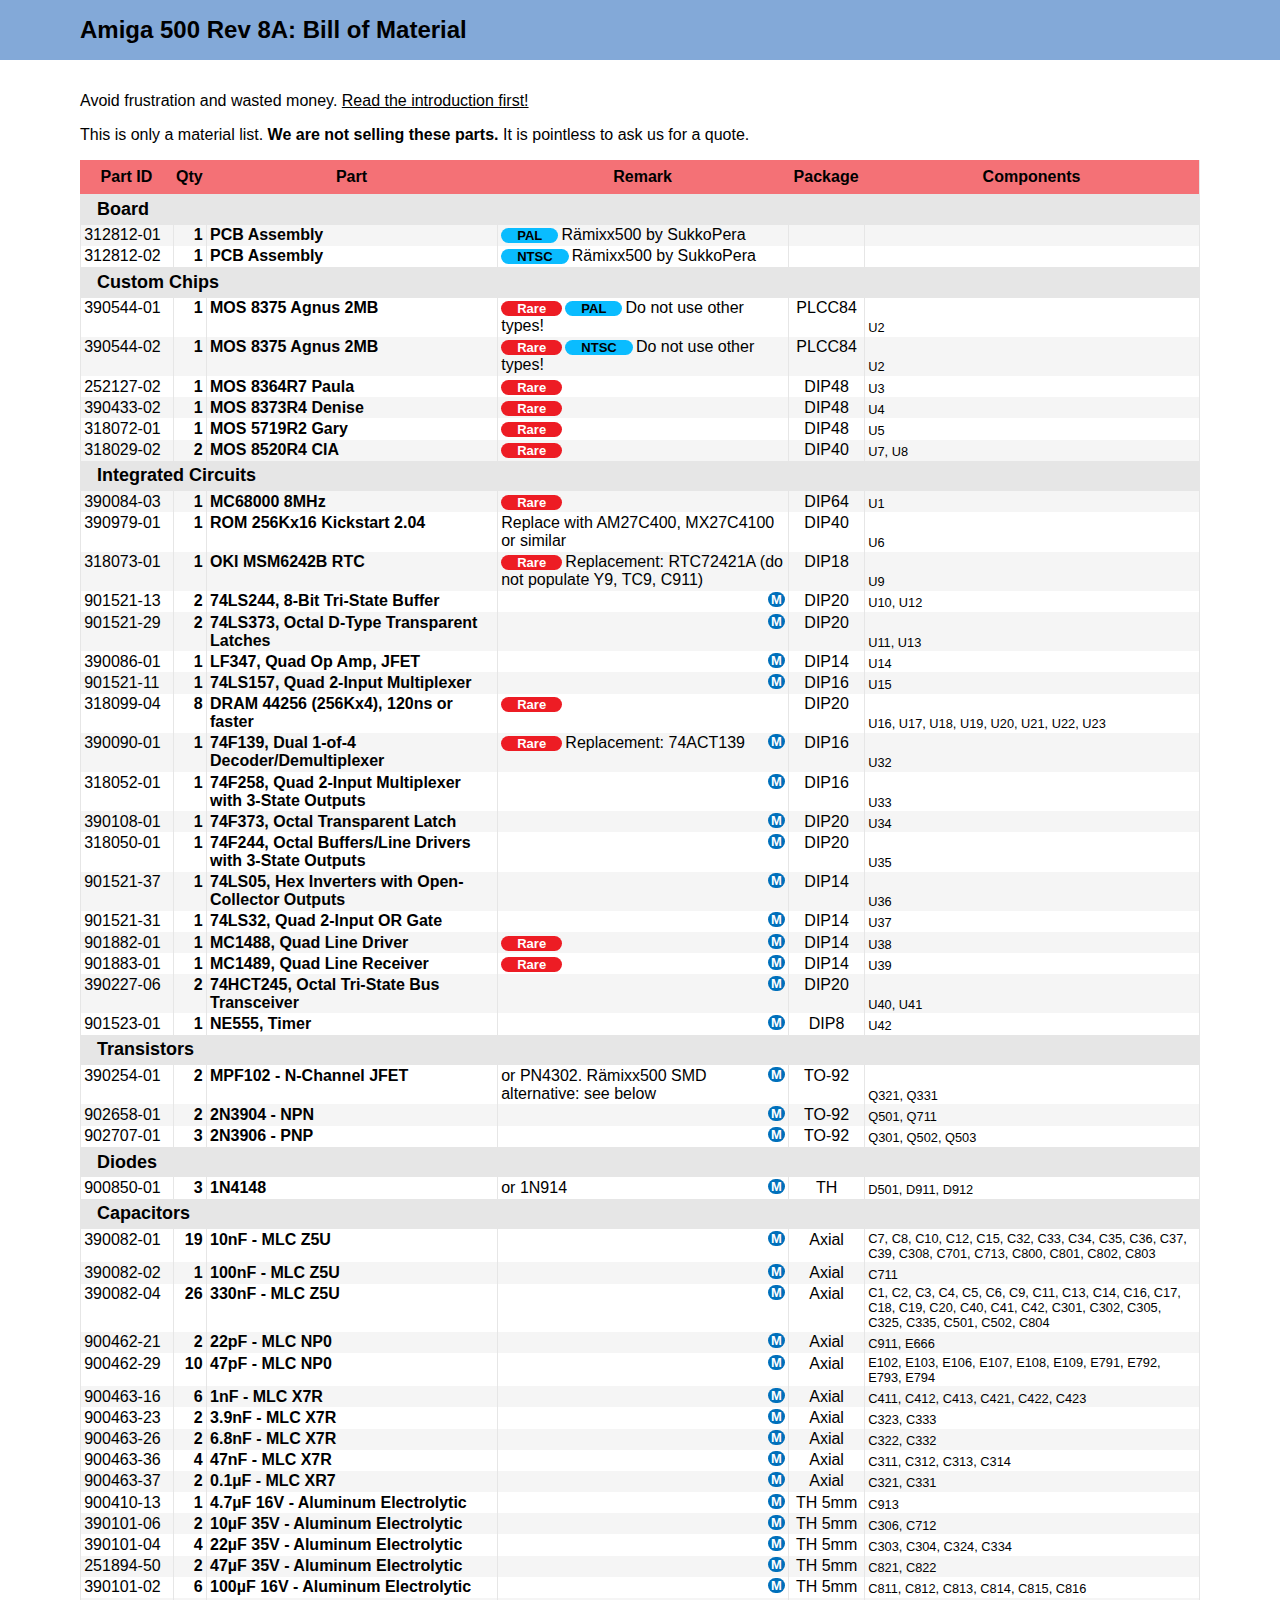
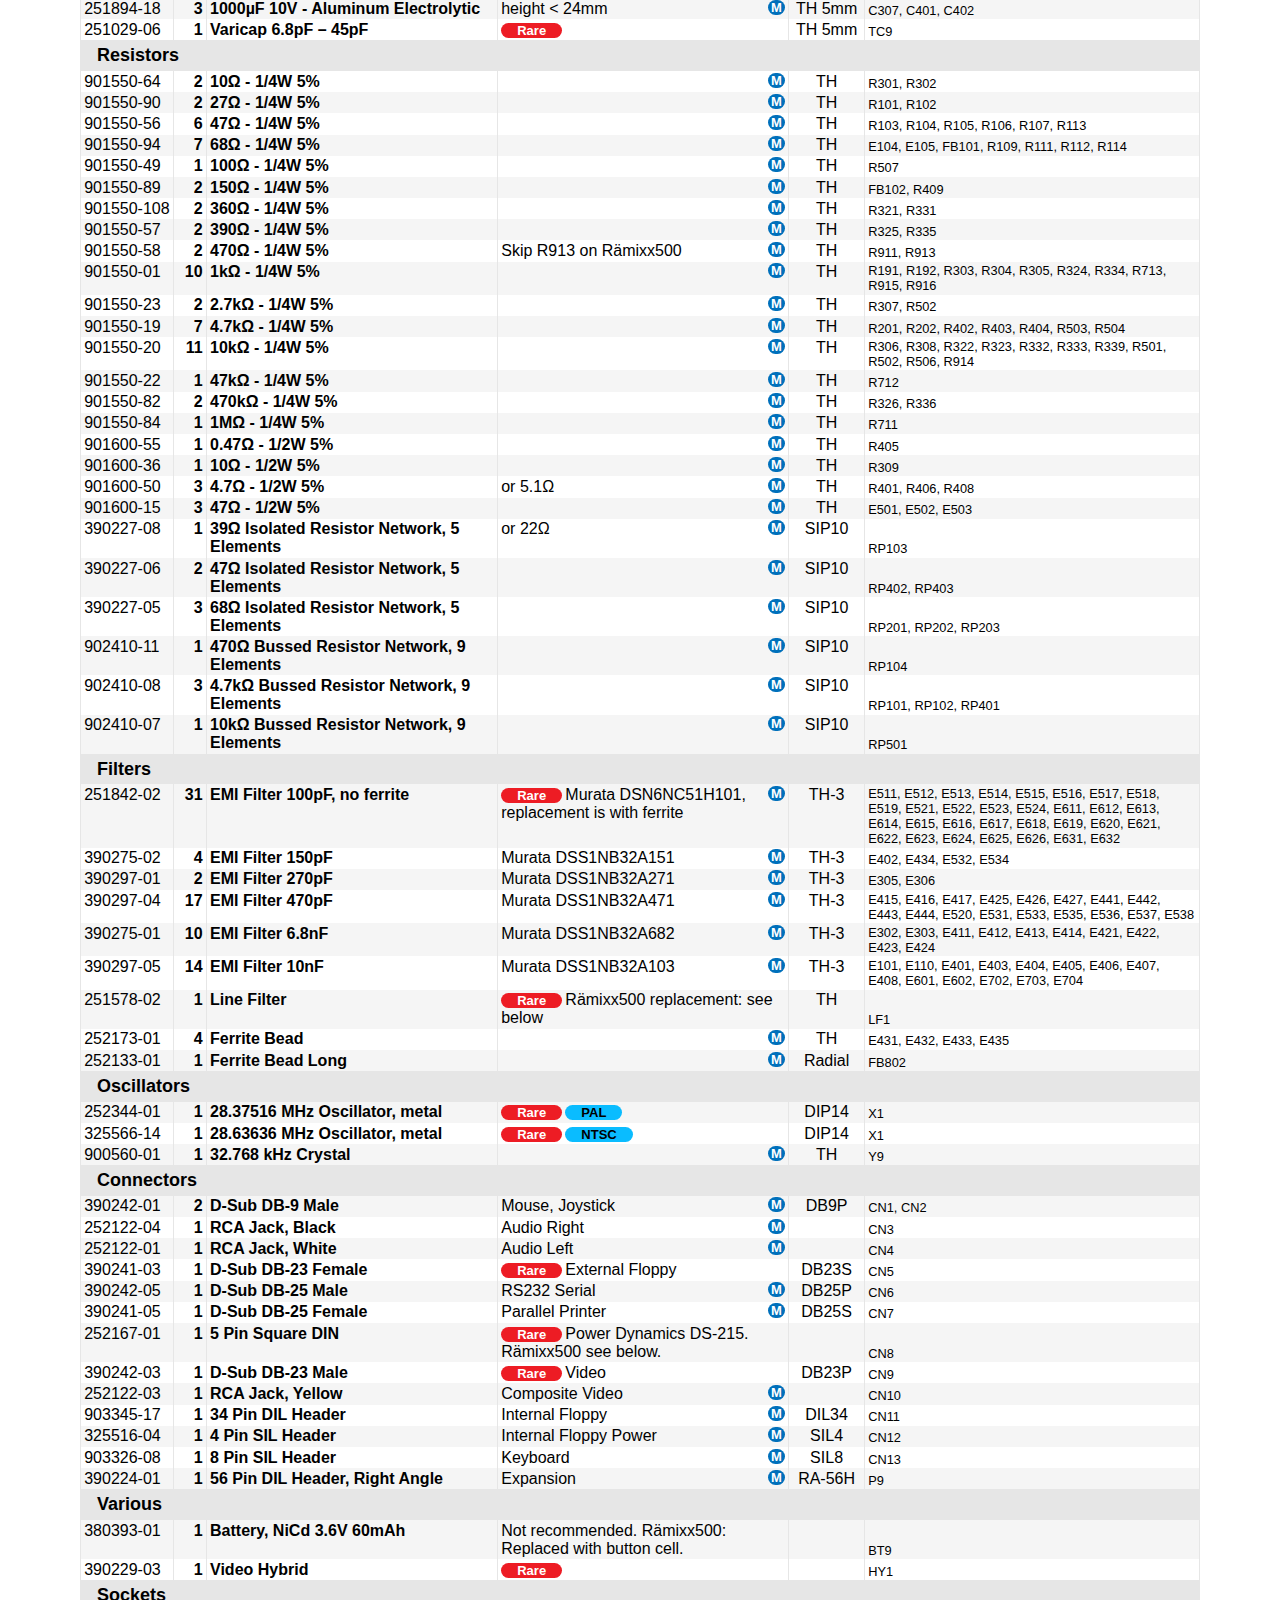
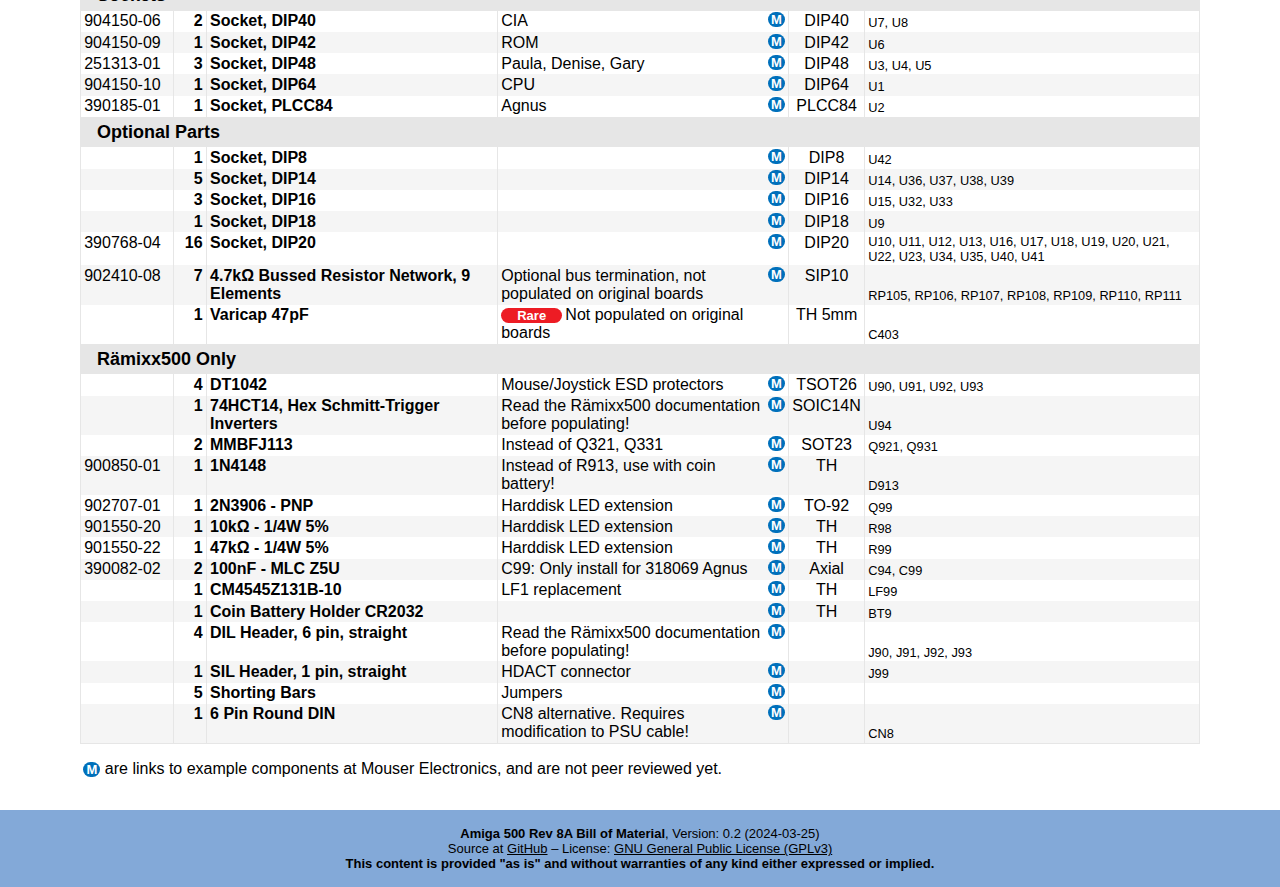
==== commit bea40e0d: "Add flavors" ====
--- a/docs/a500-bom.html
+++ b/docs/a500-bom.html
@@ -32,8 +32,8 @@
 <tr>
     <td class="c-id">312812-01</td>
     <td class="c-qty">1</td>
-    <td class="c-prt">PCB Assembly (PAL)</td>
-    <td class="c-rem">Rämixx500 by SukkoPera</td>
+    <td class="c-prt">PCB Assembly</td>
+    <td class="c-rem"><span class="flavor" title="PAL only">PAL</span>Rämixx500 by SukkoPera</td>
     <td class="c-pkg"></td>
     <td class="c-cmp"></td>
 </tr>
@@ -41,8 +41,8 @@
 <tr>
     <td class="c-id">312812-02</td>
     <td class="c-qty">1</td>
-    <td class="c-prt">PCB Assembly (NTSC)</td>
-    <td class="c-rem">Rämixx500 by SukkoPera</td>
+    <td class="c-prt">PCB Assembly</td>
+    <td class="c-rem"><span class="flavor" title="NTSC only">NTSC</span>Rämixx500 by SukkoPera</td>
     <td class="c-pkg"></td>
     <td class="c-cmp"></td>
 </tr>
@@ -53,8 +53,8 @@
 <tr>
     <td class="c-id">390544-01</td>
     <td class="c-qty">1</td>
-    <td class="c-prt">MOS 8375 Agnus 2MB (PAL)</td>
-    <td class="c-rem"><span class="rare">Rare</span>Do not use other types!</td>
+    <td class="c-prt">MOS 8375 Agnus 2MB</td>
+    <td class="c-rem"><span class="rare">Rare</span><span class="flavor" title="PAL only">PAL</span>Do not use other types!</td>
     <td class="c-pkg">PLCC84</td>
     <td class="c-cmp">U2</td>
 </tr>
@@ -62,8 +62,8 @@
 <tr>
     <td class="c-id">390544-02</td>
     <td class="c-qty">1</td>
-    <td class="c-prt">MOS 8375 Agnus 2MB (NTSC)</td>
-    <td class="c-rem"><span class="rare">Rare</span>Do not use other types!</td>
+    <td class="c-prt">MOS 8375 Agnus 2MB</td>
+    <td class="c-rem"><span class="rare">Rare</span><span class="flavor" title="NTSC only">NTSC</span>Do not use other types!</td>
     <td class="c-pkg">PLCC84</td>
     <td class="c-cmp">U2</td>
 </tr>
@@ -794,8 +794,8 @@
 <tr>
     <td class="c-id">252344-01</td>
     <td class="c-qty">1</td>
-    <td class="c-prt">28.37516 MHz Oscillator, metal (PAL)</td>
-    <td class="c-rem"><span class="rare">Rare</span></td>
+    <td class="c-prt">28.37516 MHz Oscillator, metal</td>
+    <td class="c-rem"><span class="rare">Rare</span><span class="flavor" title="PAL only">PAL</span></td>
     <td class="c-pkg">DIP14</td>
     <td class="c-cmp">X1</td>
 </tr>
@@ -803,8 +803,8 @@
 <tr>
     <td class="c-id">325566-14</td>
     <td class="c-qty">1</td>
-    <td class="c-prt">28.63636 MHz Oscillator, metal (NTSC)</td>
-    <td class="c-rem"><span class="rare">Rare</span></td>
+    <td class="c-prt">28.63636 MHz Oscillator, metal</td>
+    <td class="c-rem"><span class="rare">Rare</span><span class="flavor" title="NTSC only">NTSC</span></td>
     <td class="c-pkg">DIP14</td>
     <td class="c-cmp">X1</td>
 </tr>
--- a/docs/css/style.css
+++ b/docs/css/style.css
@@ -149,6 +149,20 @@
 .rare {
     background-color: #ed1c24;
     color: white;
+    cursor: default;
+    font-size: small;
+    font-weight: bold;
+    text-align: center;
+    border: none;
+    border-radius: 1rem;
+    margin: auto .2rem auto 0;
+    padding: 0 1rem;
+}
+
+.flavor {
+    background-color: #0abcff;
+    color: black;
+    cursor: default;
     font-size: small;
     font-weight: bold;
     text-align: center;
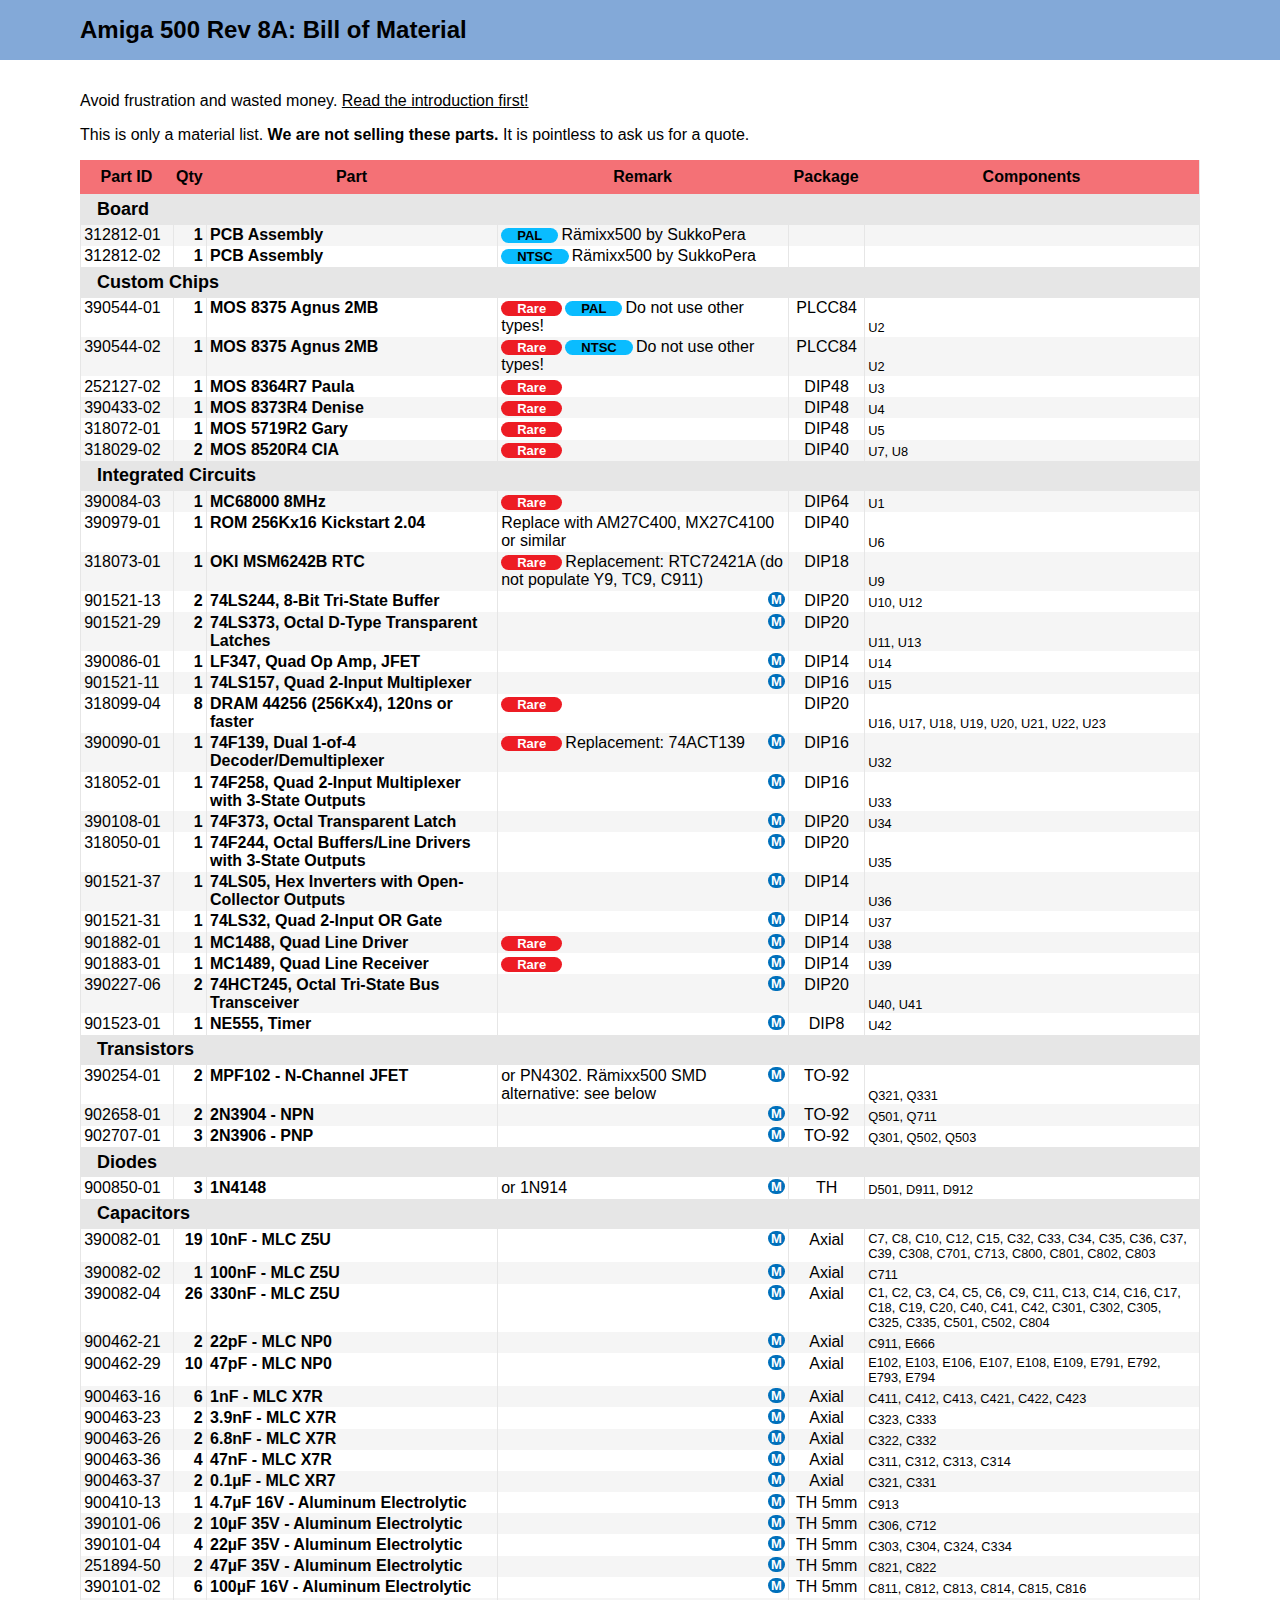
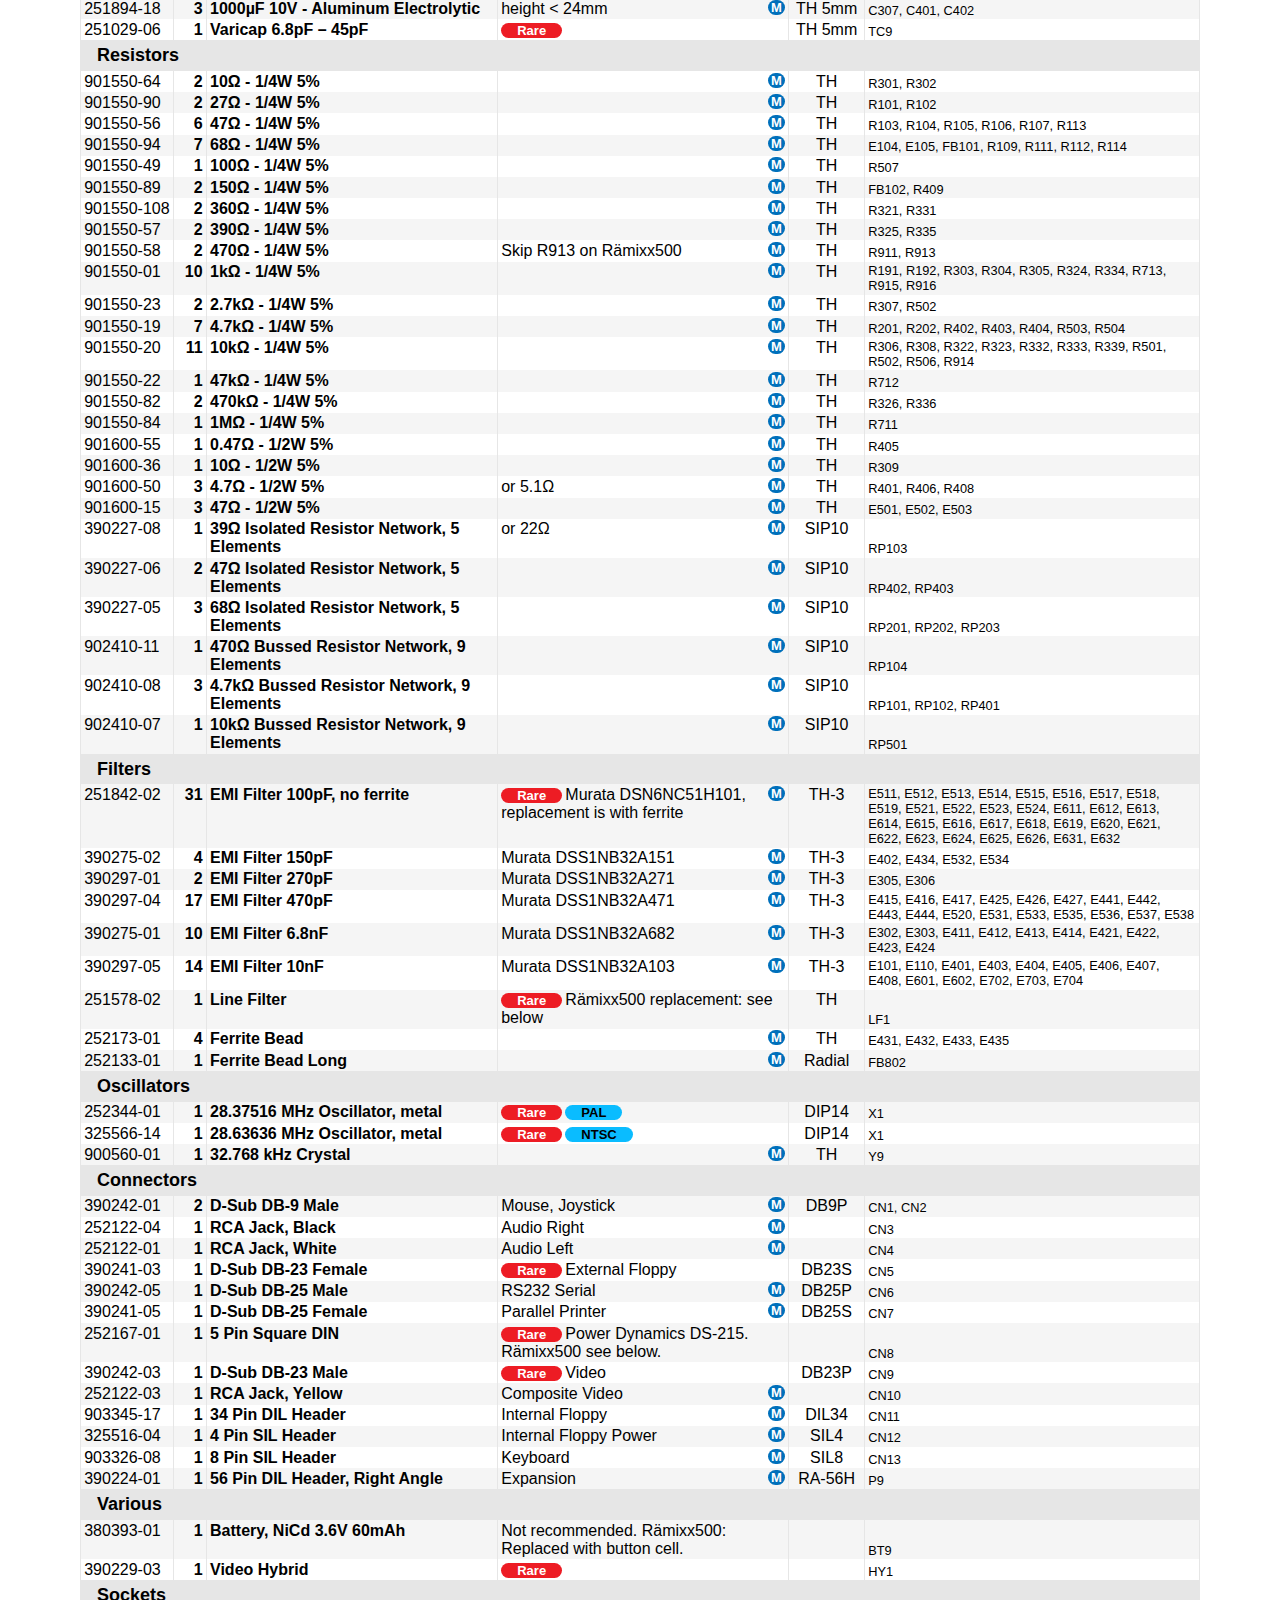
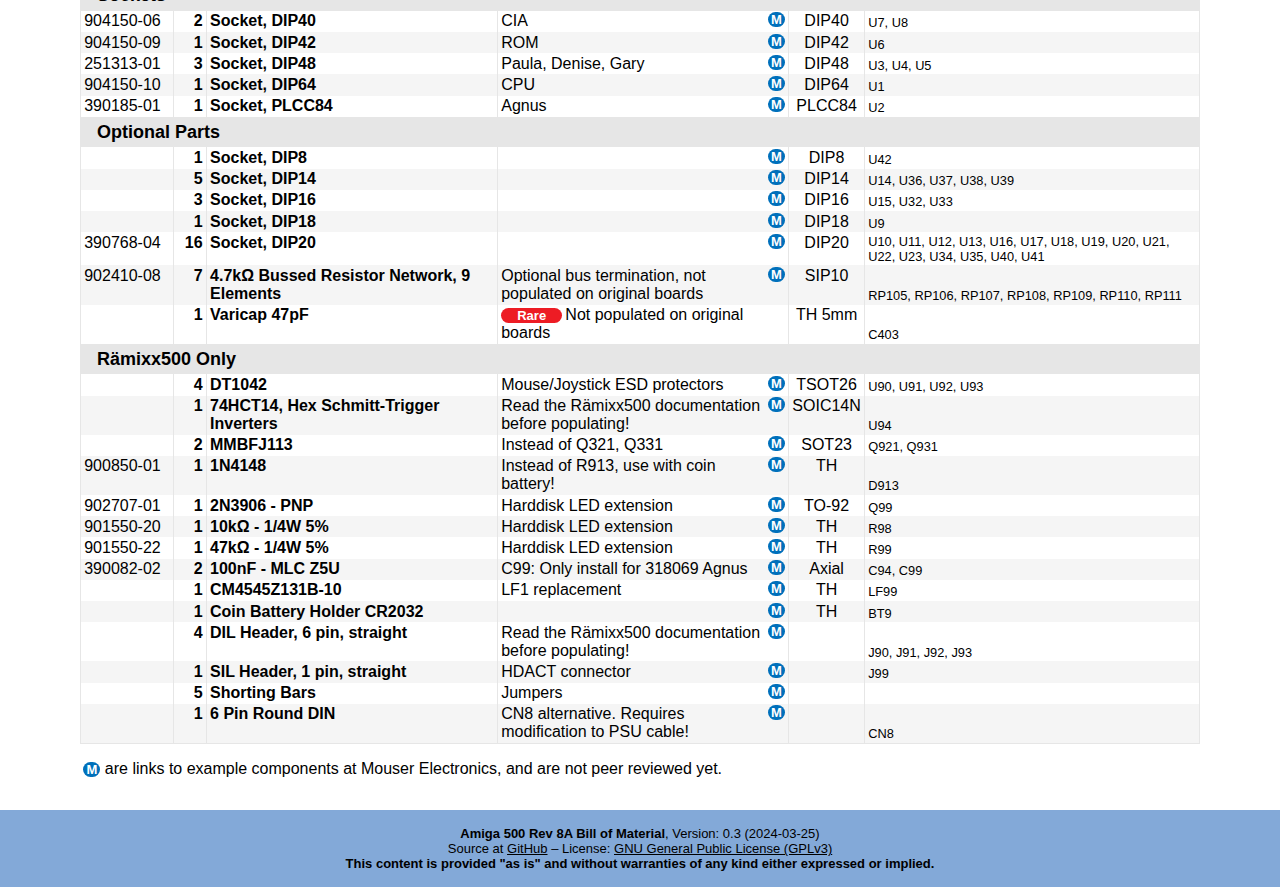
==== commit 8e49b685: "Version 0.3" ====
--- a/docs/a500-bom.html
+++ b/docs/a500-bom.html
@@ -1210,7 +1210,7 @@
 </p>
 </article>
     <footer>
-      <strong>Amiga 500 Rev 8A Bill of Material</strong>, Version: 0.2 (2024-03-25)<br />
+      <strong>Amiga 500 Rev 8A Bill of Material</strong>, Version: 0.3 (2024-03-25)<br />
       Source at <a class="printable" href="https://github.com/shred/a500-bom">GitHub</a> &ndash;
       License: <a href="https://www.gnu.org/licenses/gpl-3.0.en.html#content">GNU General Public License (GPLv3)</a><br />
       <strong>This content is provided "as is" and without warranties of any kind either expressed or implied.</strong>
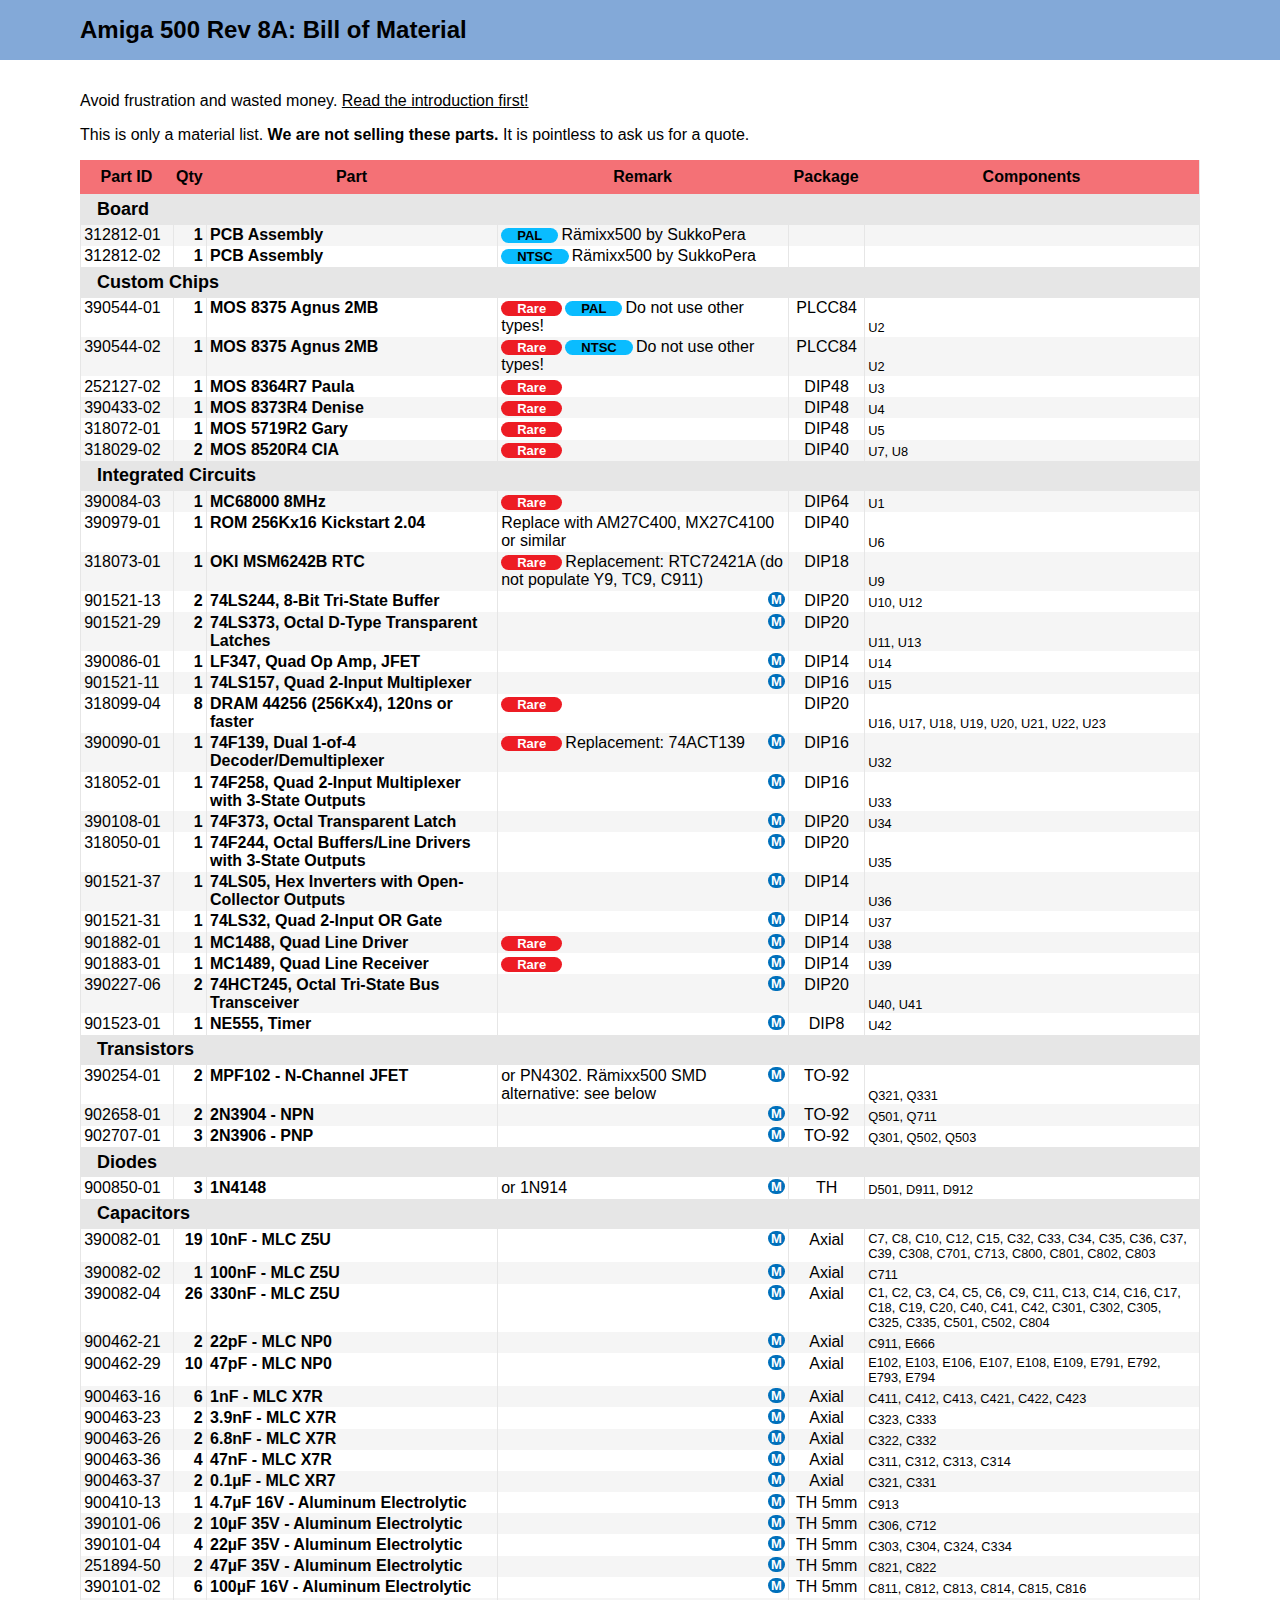
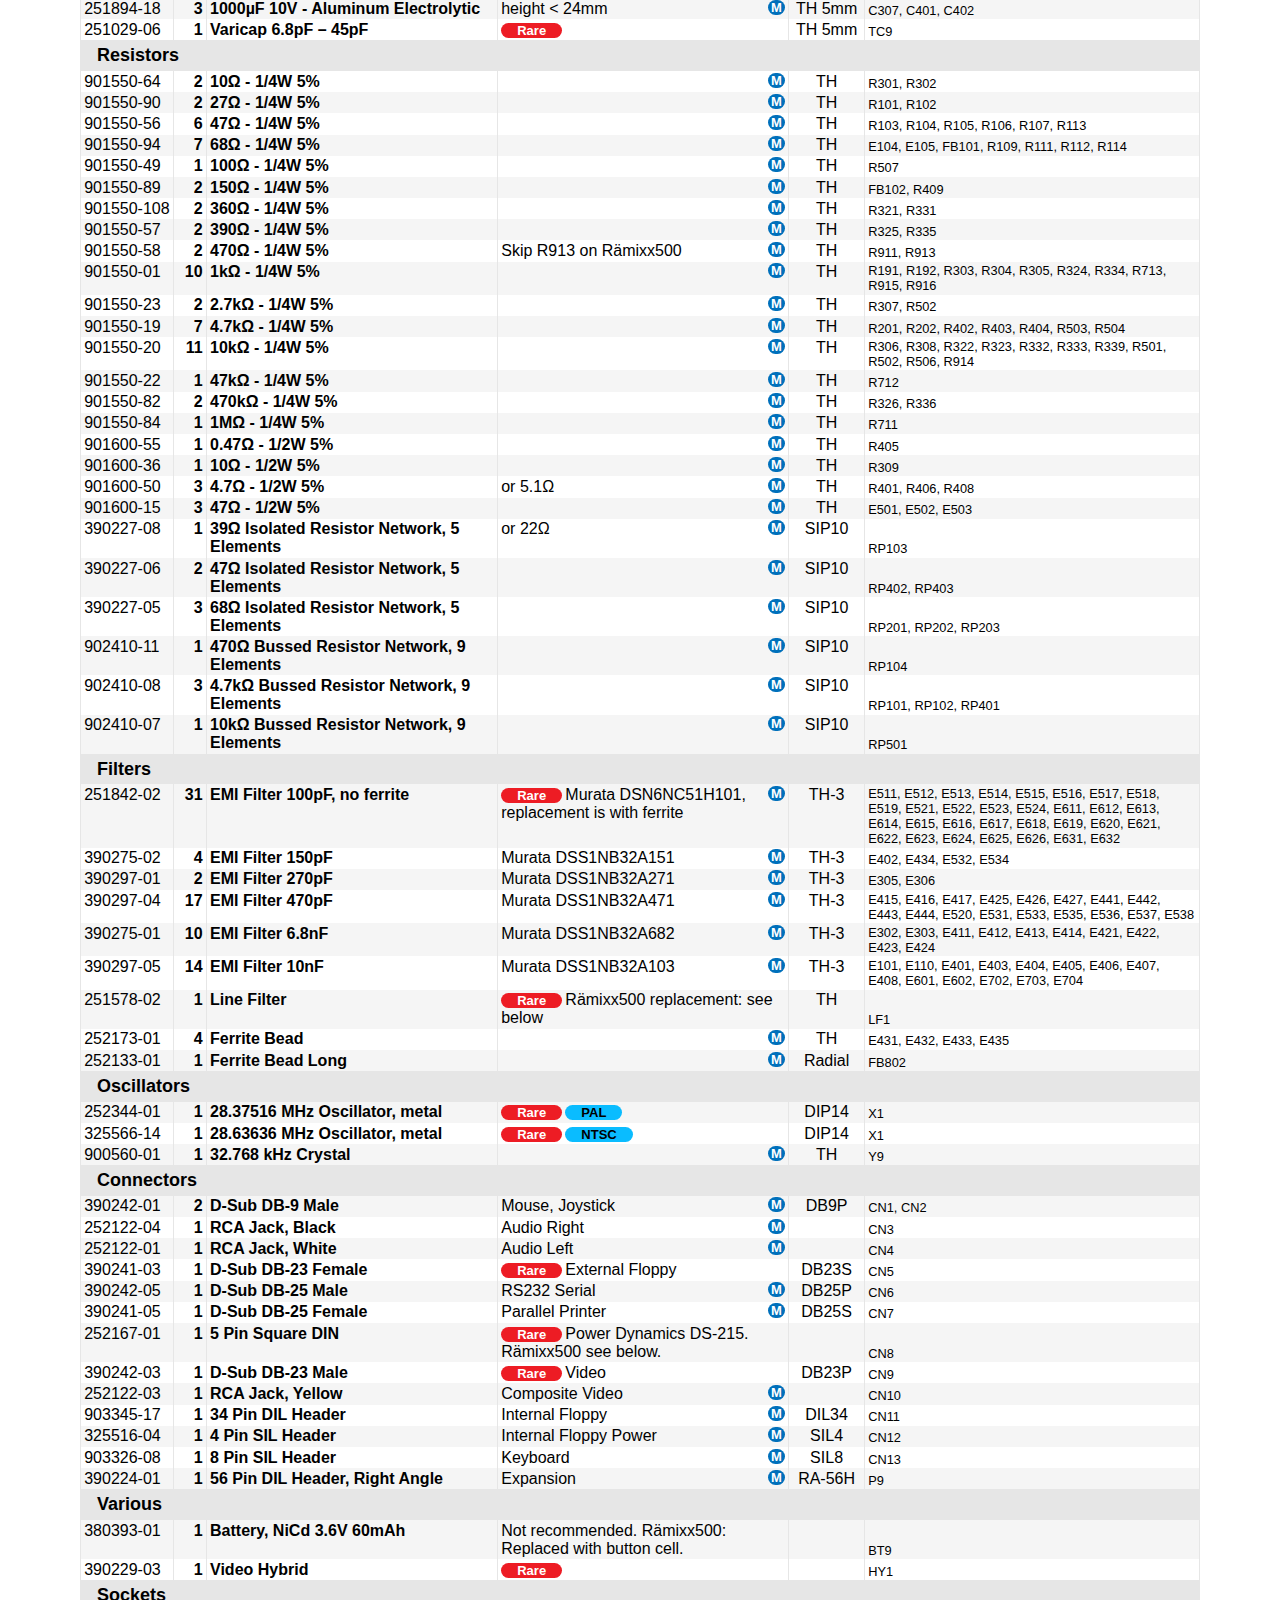
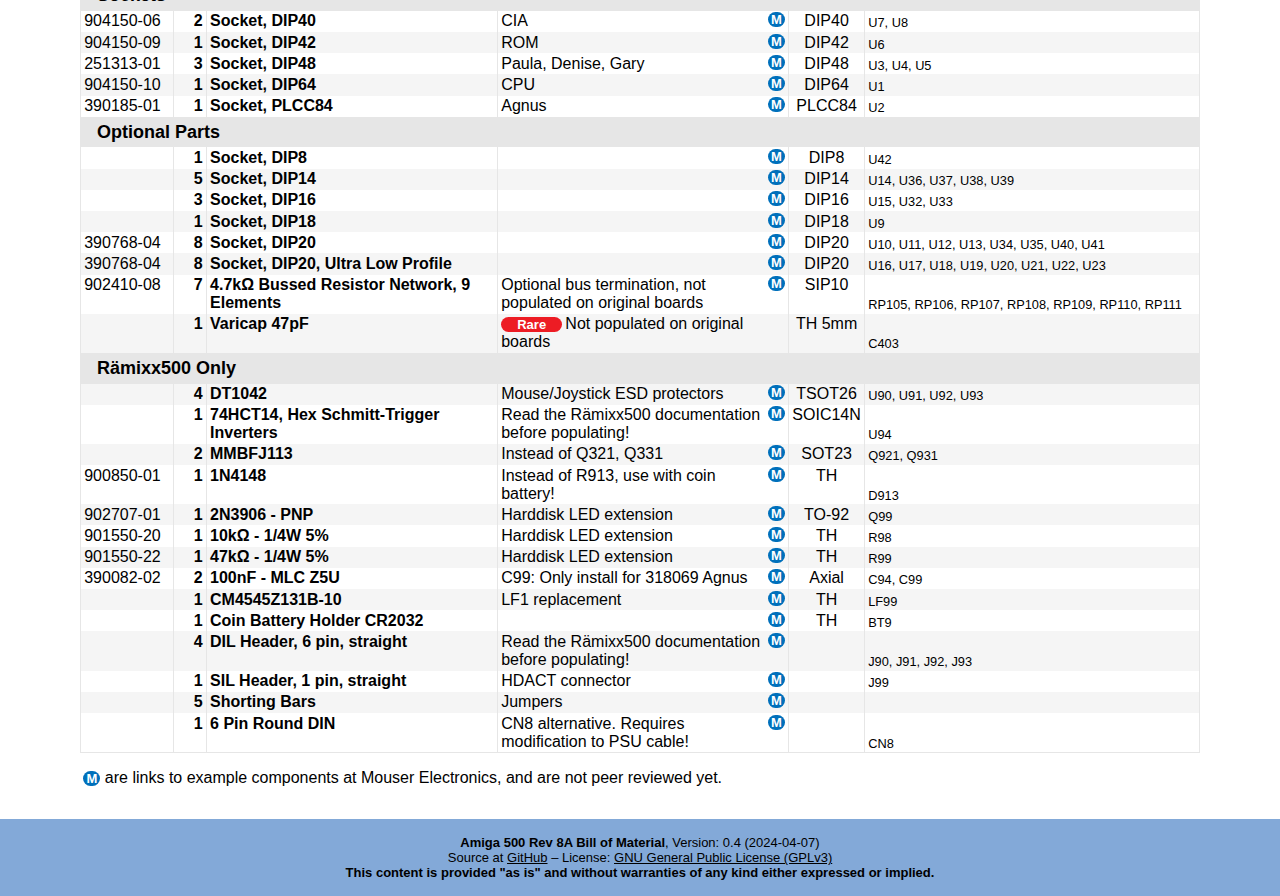
==== commit 8e08e6e8: "ULP sockets for the DRAMs" ====
--- a/docs/a500-bom.html
+++ b/docs/a500-bom.html
@@ -1048,11 +1048,20 @@
 
 <tr>
     <td class="c-id">390768-04</td>
-    <td class="c-qty">16</td>
+    <td class="c-qty">8</td>
     <td class="c-prt">Socket, DIP20</td>
     <td class="c-rem"><a href="https://www.mouser.com/ProductDetail/575-11044320" class="msr">M</a></td>
     <td class="c-pkg">DIP20</td>
-    <td class="c-cmp">U10, U11, U12, U13, U16, U17, U18, U19, U20, U21, U22, U23, U34, U35, U40, U41</td>
+    <td class="c-cmp">U10, U11, U12, U13, U34, U35, U40, U41</td>
+</tr>
+
+<tr>
+    <td class="c-id">390768-04</td>
+    <td class="c-qty">8</td>
+    <td class="c-prt">Socket, DIP20, Ultra Low Profile</td>
+    <td class="c-rem"><a href="https://www.mouser.com/ProductDetail/ 575-115433203" class="msr">M</a></td>
+    <td class="c-pkg">DIP20</td>
+    <td class="c-cmp">U16, U17, U18, U19, U20, U21, U22, U23</td>
 </tr>
 
 <tr>
@@ -1210,7 +1219,7 @@
 </p>
 </article>
     <footer>
-      <strong>Amiga 500 Rev 8A Bill of Material</strong>, Version: 0.3 (2024-03-25)<br />
+      <strong>Amiga 500 Rev 8A Bill of Material</strong>, Version: 0.4 (2024-04-07)<br />
       Source at <a class="printable" href="https://github.com/shred/a500-bom">GitHub</a> &ndash;
       License: <a href="https://www.gnu.org/licenses/gpl-3.0.en.html#content">GNU General Public License (GPLv3)</a><br />
       <strong>This content is provided "as is" and without warranties of any kind either expressed or implied.</strong>
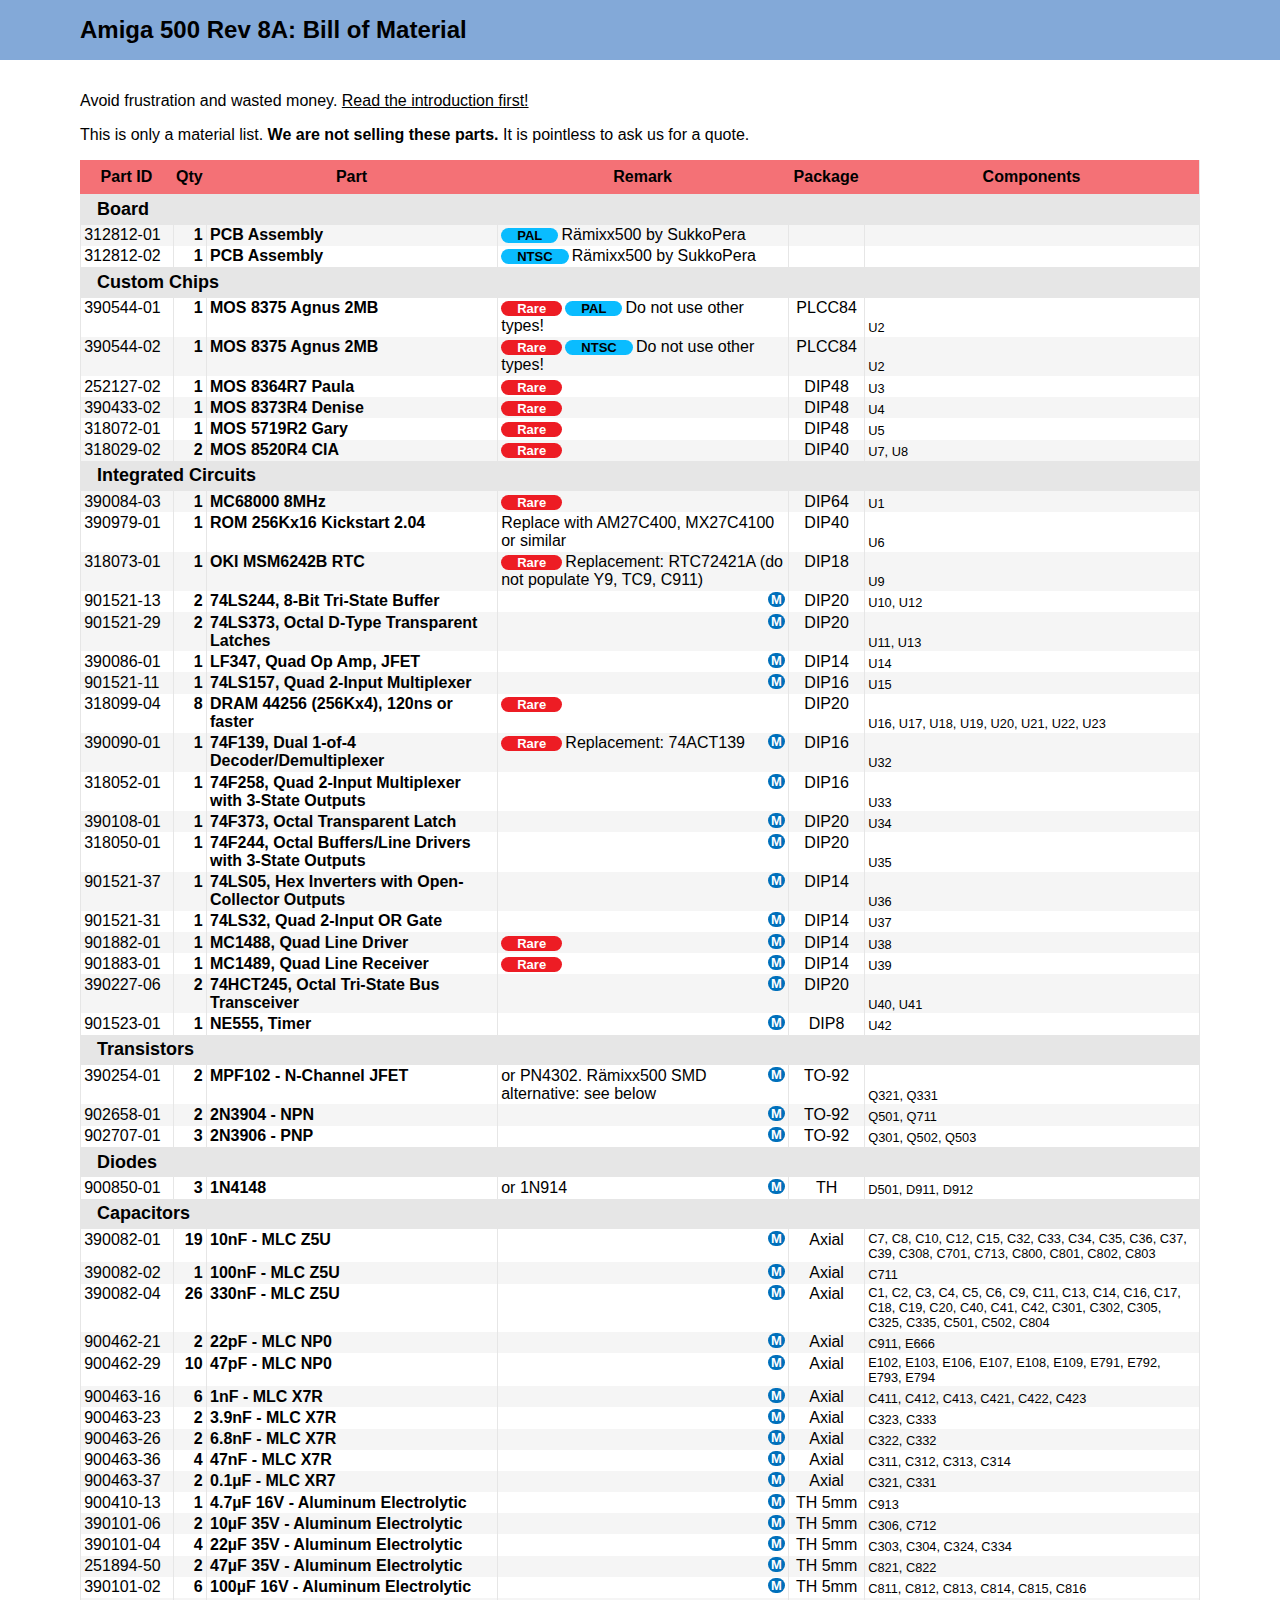
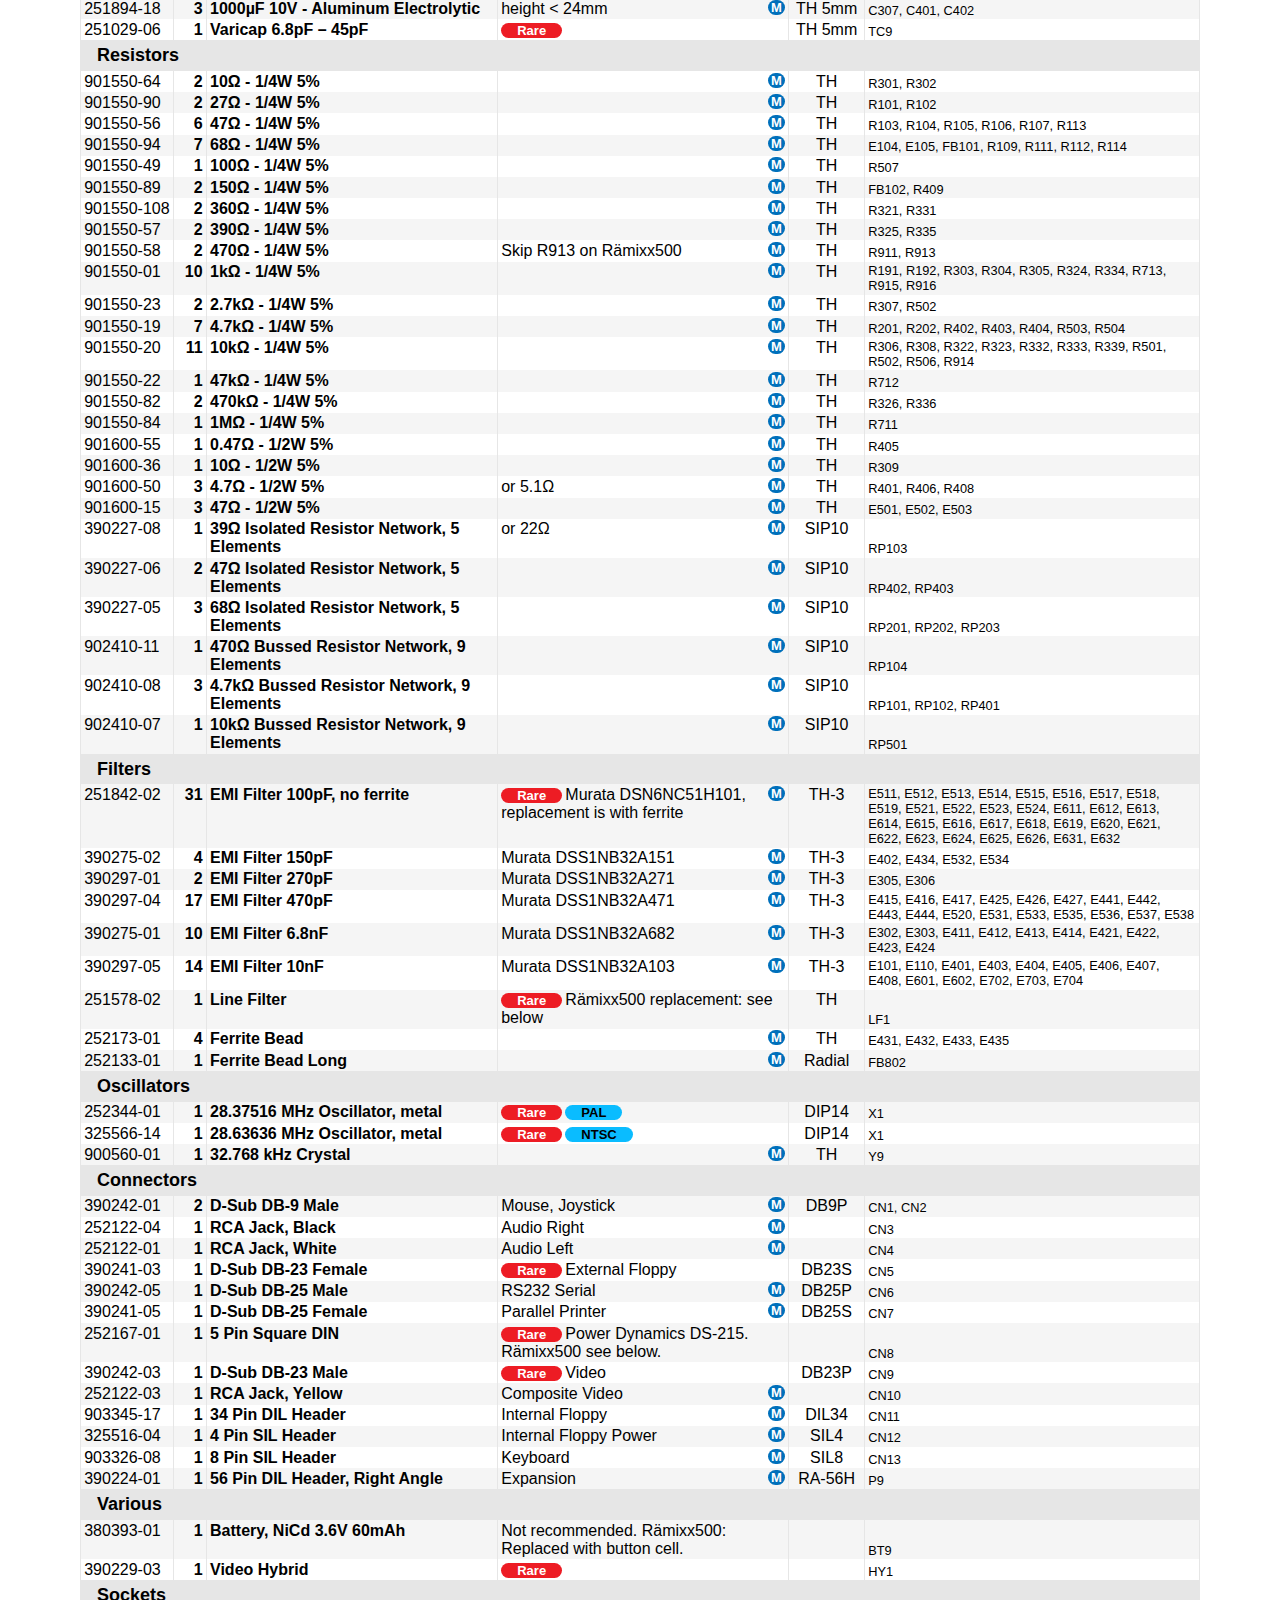
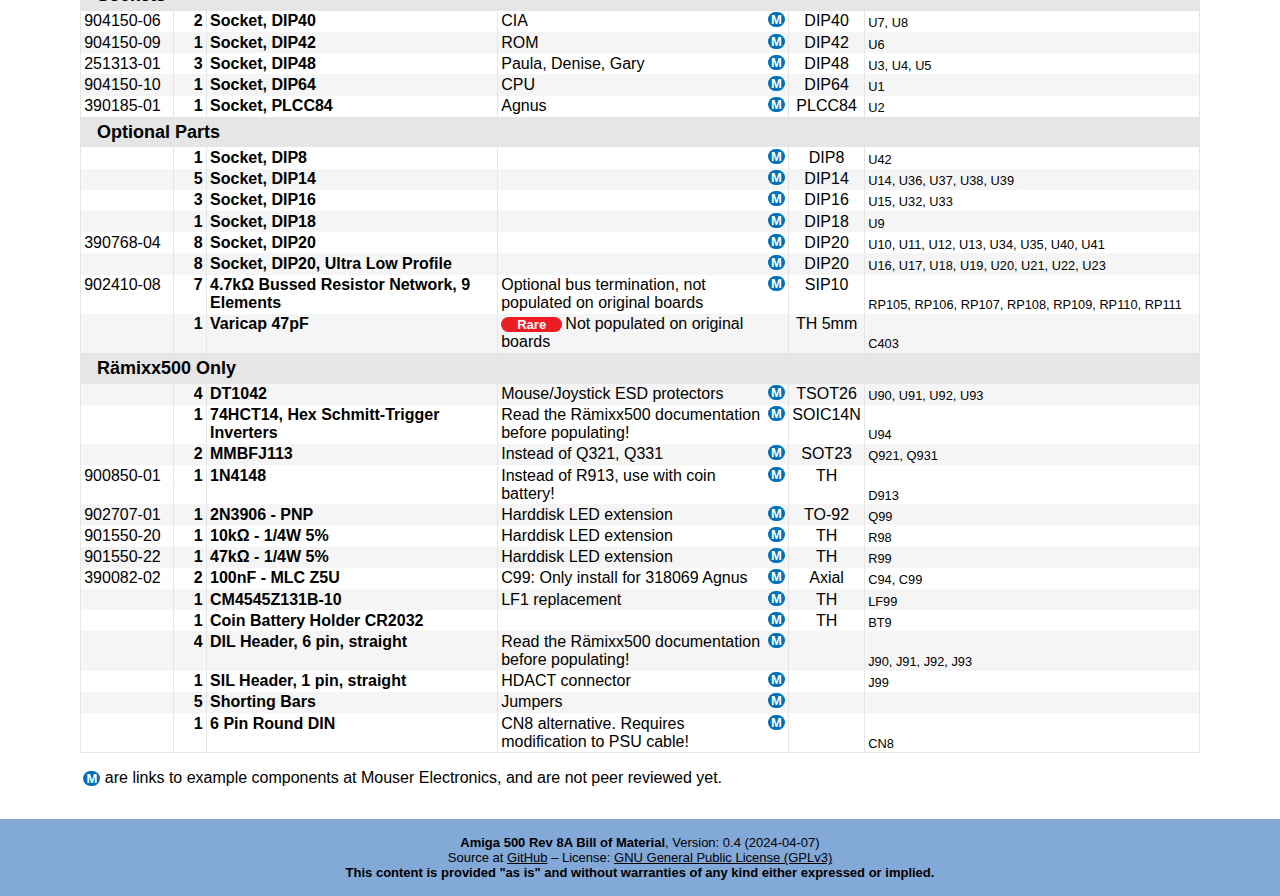
==== commit 52dec911: "No part number for ULP sockets" ====
--- a/docs/a500-bom.html
+++ b/docs/a500-bom.html
@@ -1056,7 +1056,7 @@
 </tr>
 
 <tr>
-    <td class="c-id">390768-04</td>
+    <td class="c-id"></td>
     <td class="c-qty">8</td>
     <td class="c-prt">Socket, DIP20, Ultra Low Profile</td>
     <td class="c-rem"><a href="https://www.mouser.com/ProductDetail/ 575-115433203" class="msr">M</a></td>
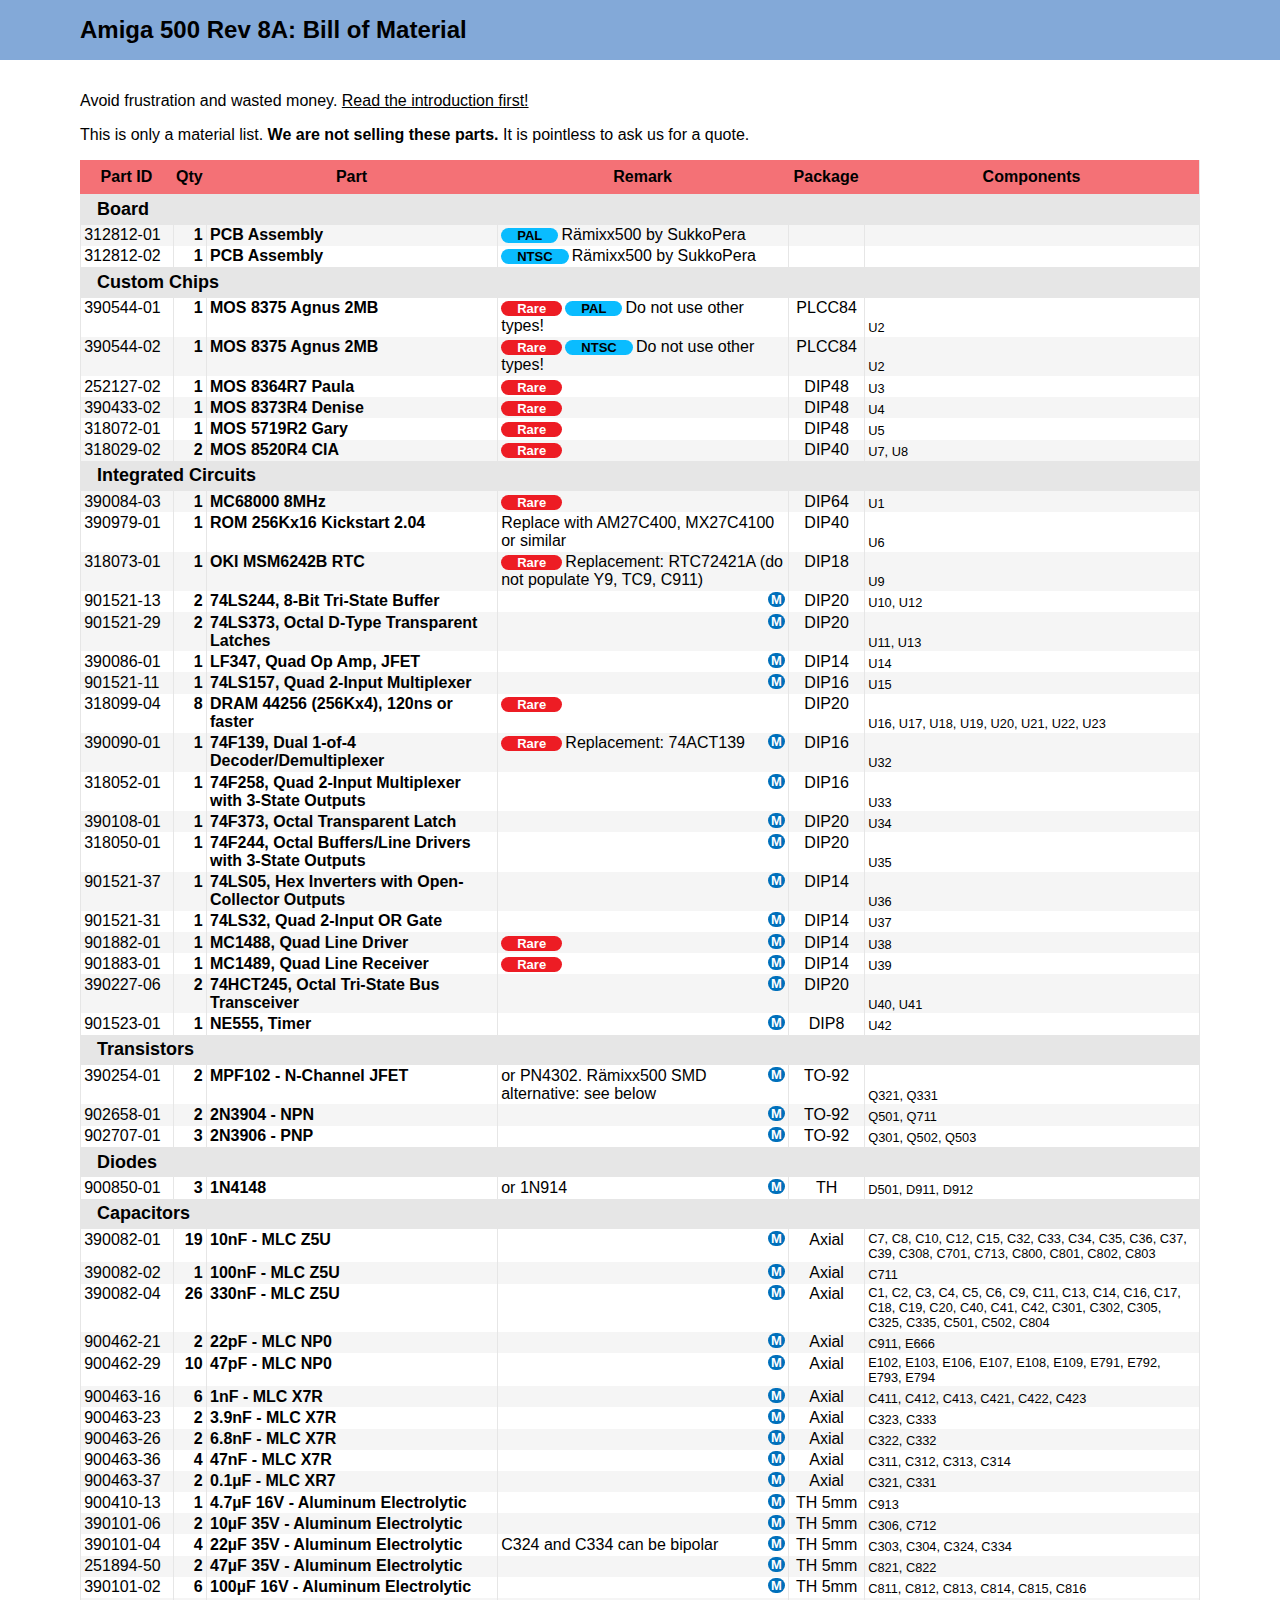
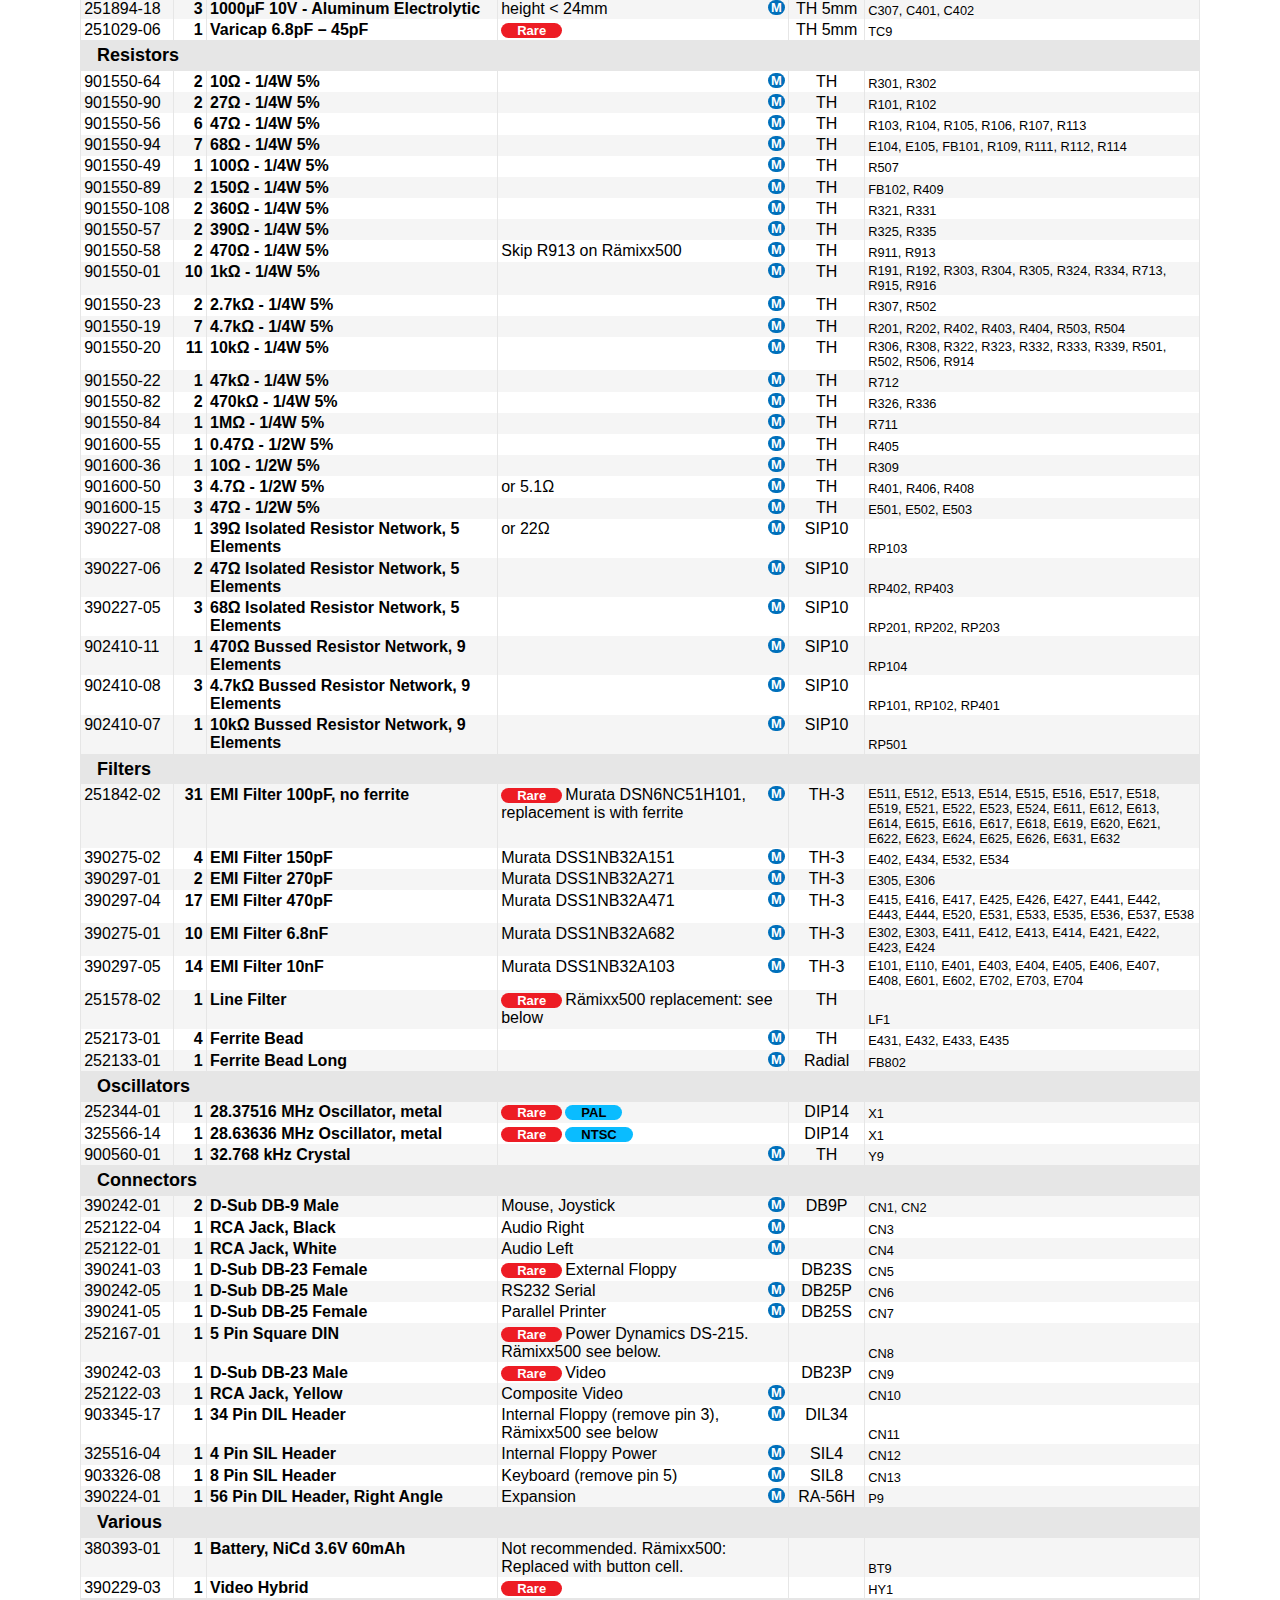
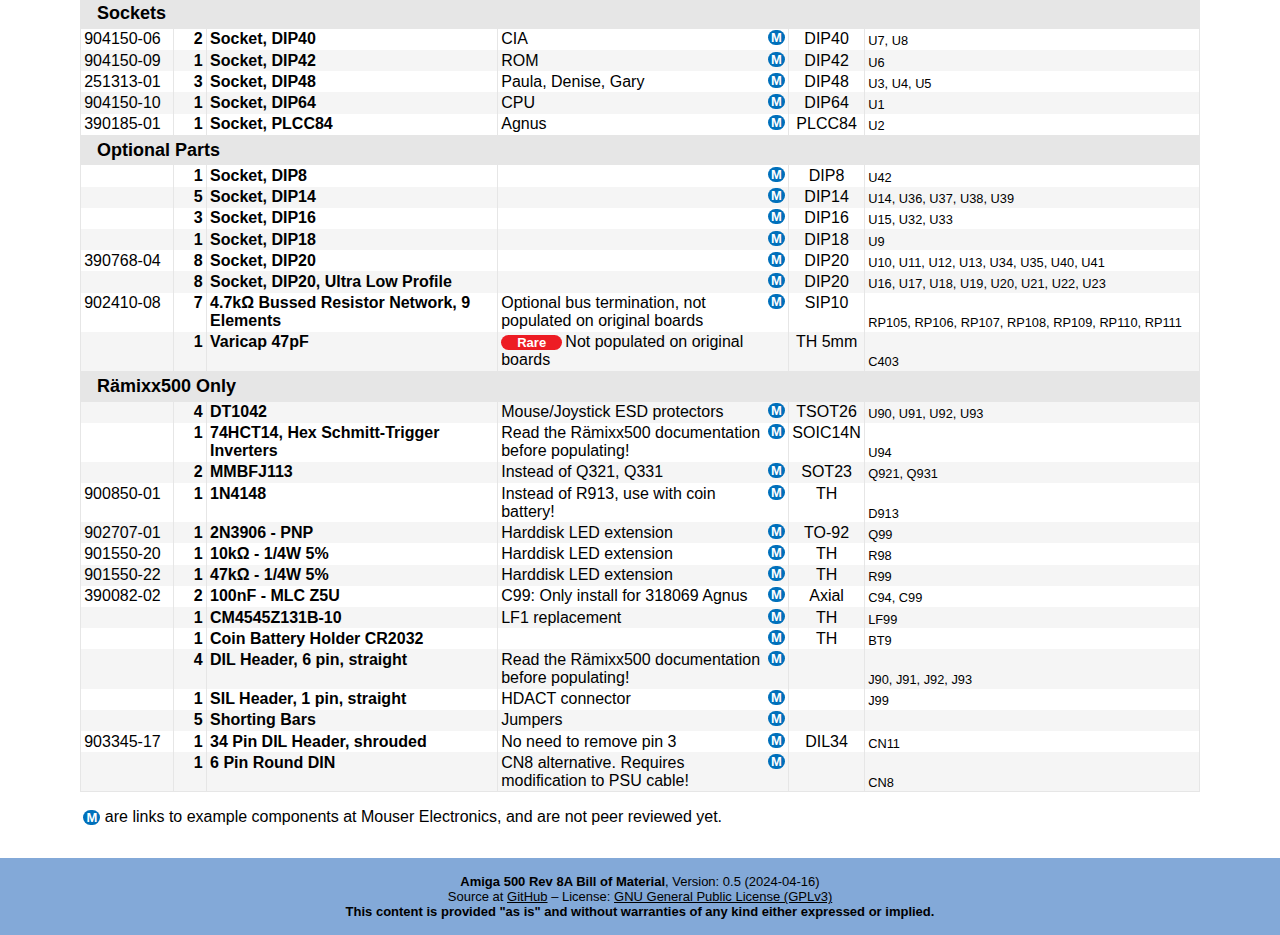
==== commit bcdee70c: "Minor optimizations" ====
--- a/docs/a500-bom.html
+++ b/docs/a500-bom.html
@@ -426,7 +426,7 @@
     <td class="c-id">390101-04</td>
     <td class="c-qty">4</td>
     <td class="c-prt">22µF 35V - Aluminum Electrolytic</td>
-    <td class="c-rem"><a href="https://www.mouser.com/ProductDetail/667-EEU-FR1H220B" class="msr">M</a></td>
+    <td class="c-rem"><a href="https://www.mouser.com/ProductDetail/667-EEU-FR1H220B" class="msr">M</a>C324 and C334 can be bipolar</td>
     <td class="c-pkg">TH 5mm</td>
     <td class="c-cmp">C303, C304, C324, C334</td>
 </tr>
@@ -906,7 +906,7 @@
     <td class="c-id">903345-17</td>
     <td class="c-qty">1</td>
     <td class="c-prt">34 Pin DIL Header</td>
-    <td class="c-rem"><a href="https://www.mouser.com/ProductDetail/649-67997-234HLF" class="msr">M</a>Internal Floppy</td>
+    <td class="c-rem"><a href="https://www.mouser.com/ProductDetail/649-67997-234HLF" class="msr">M</a>Internal Floppy (remove pin 3), Rämixx500 see below</td>
     <td class="c-pkg">DIL34</td>
     <td class="c-cmp">CN11</td>
 </tr>
@@ -924,7 +924,7 @@
     <td class="c-id">903326-08</td>
     <td class="c-qty">1</td>
     <td class="c-prt">8 Pin SIL Header</td>
-    <td class="c-rem"><a href="https://www.mouser.com/ProductDetail/649-68001-208HLF" class="msr">M</a>Keyboard</td>
+    <td class="c-rem"><a href="https://www.mouser.com/ProductDetail/649-68001-208HLF" class="msr">M</a>Keyboard (remove pin 5)</td>
     <td class="c-pkg">SIL8</td>
     <td class="c-cmp">CN13</td>
 </tr>
@@ -1200,6 +1200,15 @@
     <td class="c-rem"><a href="https://www.mouser.com/ProductDetail/200-SNT100BKG" class="msr">M</a>Jumpers</td>
     <td class="c-pkg"></td>
     <td class="c-cmp"></td>
+</tr>
+
+<tr>
+    <td class="c-id">903345-17</td>
+    <td class="c-qty">1</td>
+    <td class="c-prt">34 Pin DIL Header, shrouded</td>
+    <td class="c-rem"><a href="https://www.mouser.com/ProductDetail/538-70246-3404" class="msr">M</a>No need to remove pin 3</td>
+    <td class="c-pkg">DIL34</td>
+    <td class="c-cmp">CN11</td>
 </tr>
 
 <tr>
@@ -1219,7 +1228,7 @@
 </p>
 </article>
     <footer>
-      <strong>Amiga 500 Rev 8A Bill of Material</strong>, Version: 0.4 (2024-04-07)<br />
+      <strong>Amiga 500 Rev 8A Bill of Material</strong>, Version: 0.5 (2024-04-16)<br />
       Source at <a class="printable" href="https://github.com/shred/a500-bom">GitHub</a> &ndash;
       License: <a href="https://www.gnu.org/licenses/gpl-3.0.en.html#content">GNU General Public License (GPLv3)</a><br />
       <strong>This content is provided "as is" and without warranties of any kind either expressed or implied.</strong>
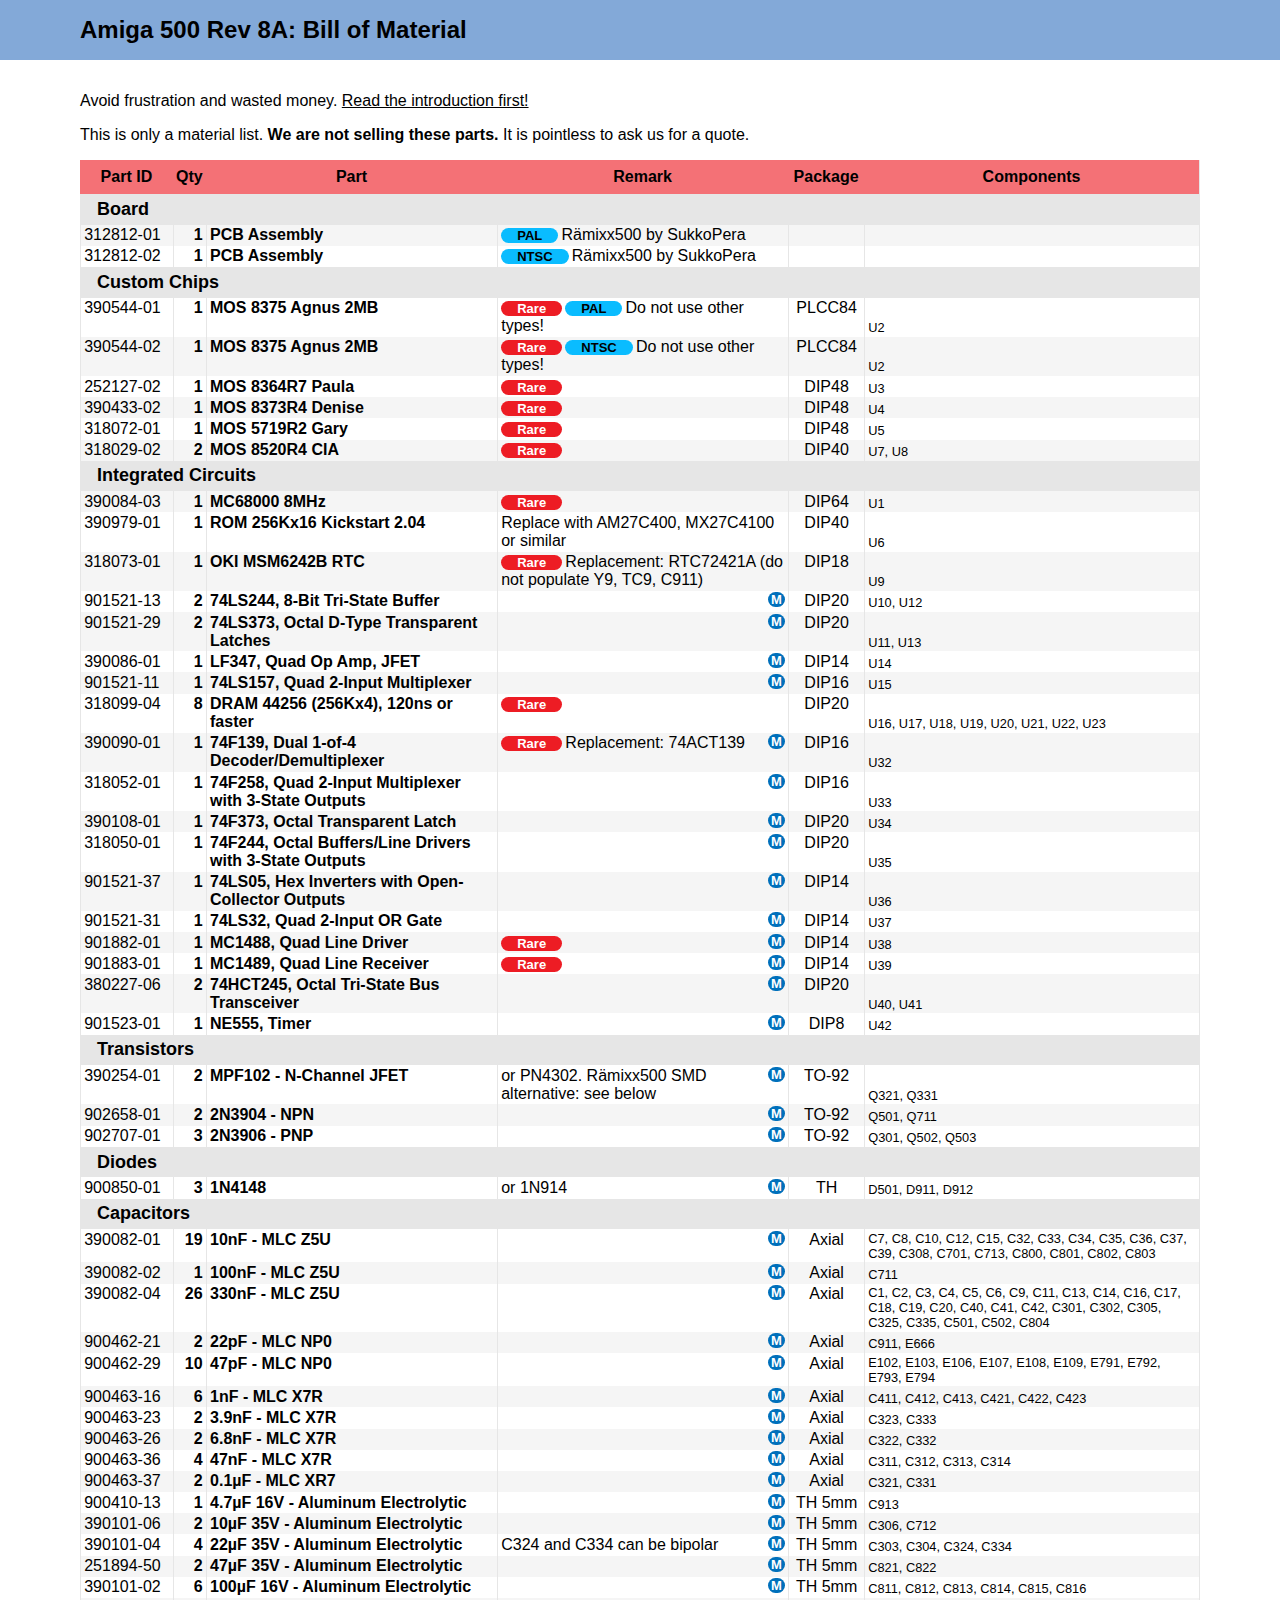
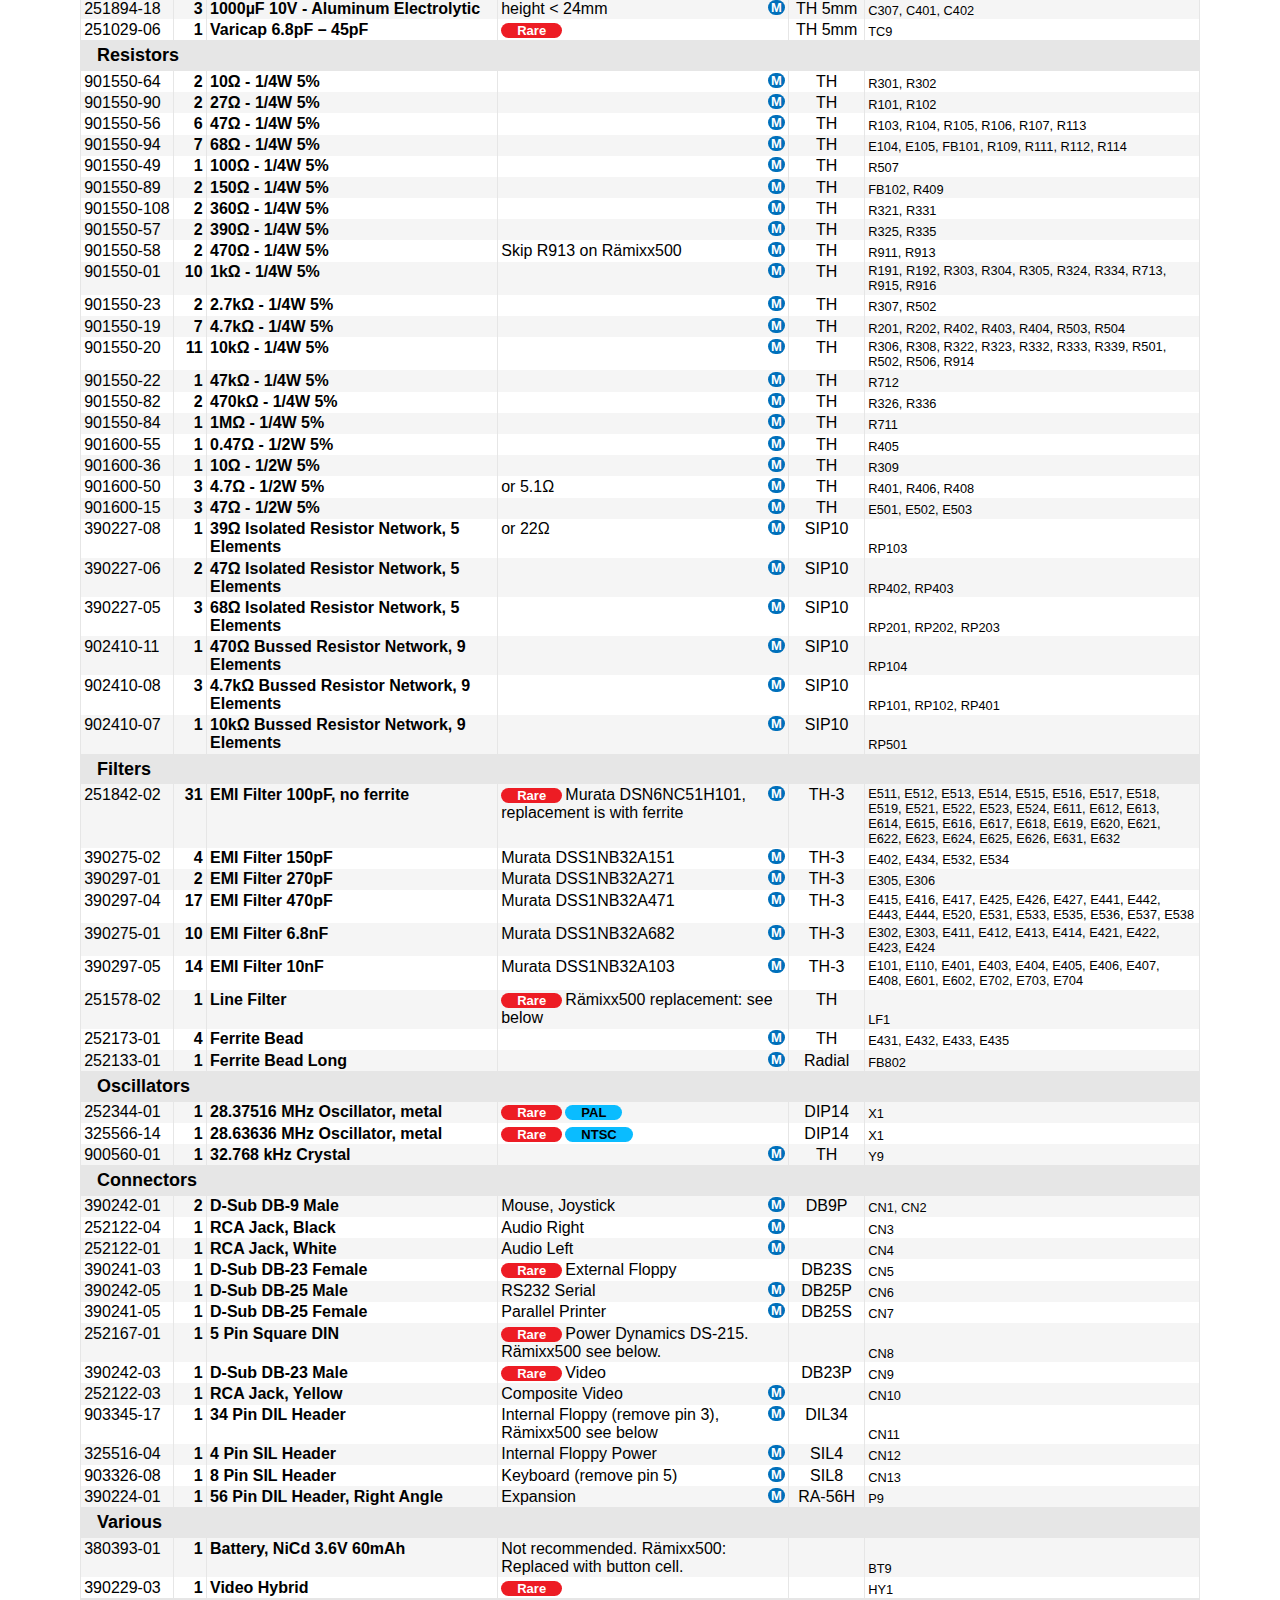
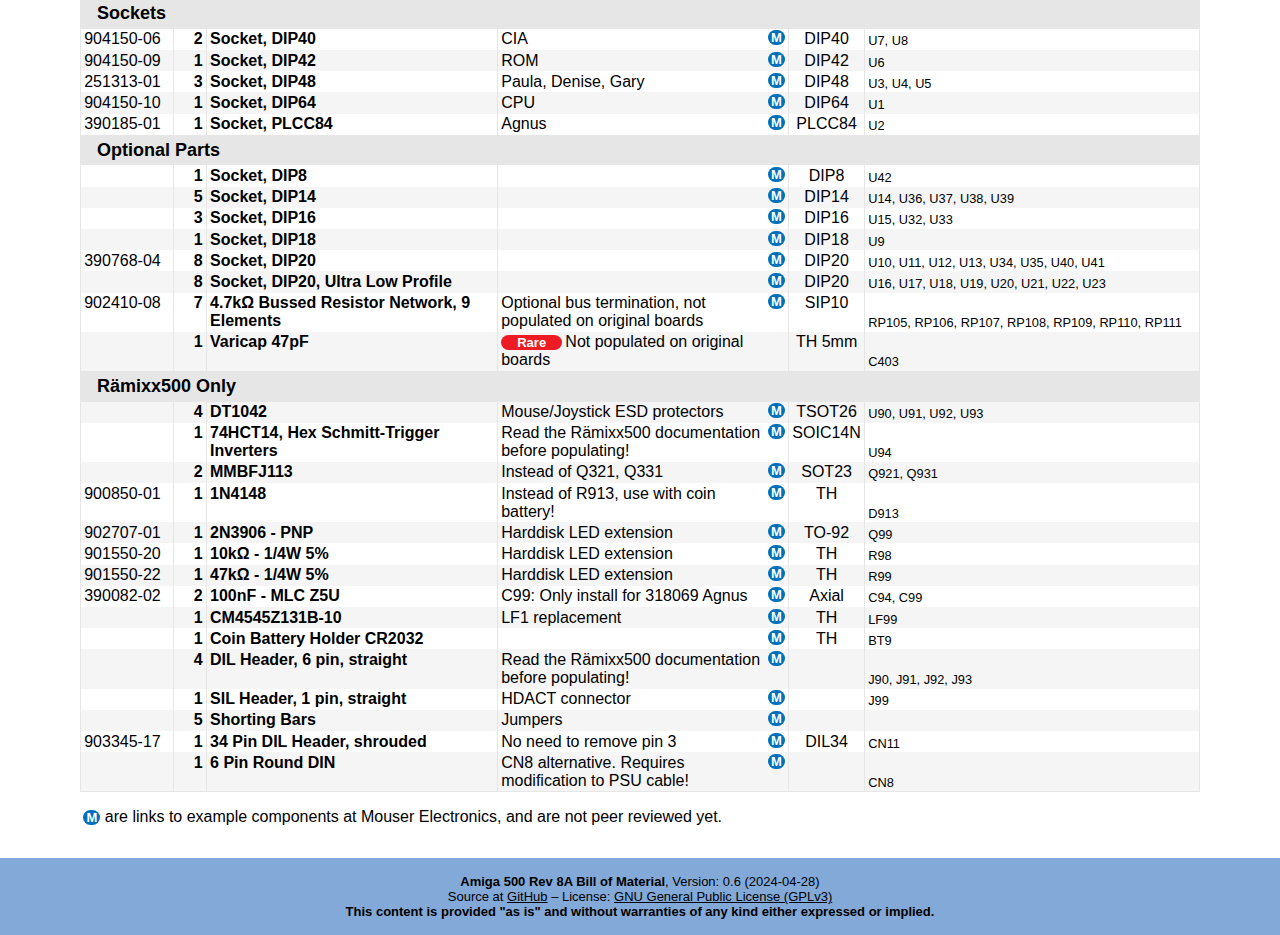
==== commit 04a0ee82: "Fix 74HCT245 part ID (#1)" ====
--- a/docs/a500-bom.html
+++ b/docs/a500-bom.html
@@ -252,7 +252,7 @@
 </tr>
 
 <tr>
-    <td class="c-id">390227-06</td>
+    <td class="c-id">380227-06</td>
     <td class="c-qty">2</td>
     <td class="c-prt">74HCT245, Octal Tri-State Bus Transceiver</td>
     <td class="c-rem"><a href="https://www.mouser.com/ProductDetail/595-SN74HCT245N" class="msr">M</a></td>
@@ -1228,7 +1228,7 @@
 </p>
 </article>
     <footer>
-      <strong>Amiga 500 Rev 8A Bill of Material</strong>, Version: 0.5 (2024-04-16)<br />
+      <strong>Amiga 500 Rev 8A Bill of Material</strong>, Version: 0.6 (2024-04-28)<br />
       Source at <a class="printable" href="https://github.com/shred/a500-bom">GitHub</a> &ndash;
       License: <a href="https://www.gnu.org/licenses/gpl-3.0.en.html#content">GNU General Public License (GPLv3)</a><br />
       <strong>This content is provided "as is" and without warranties of any kind either expressed or implied.</strong>
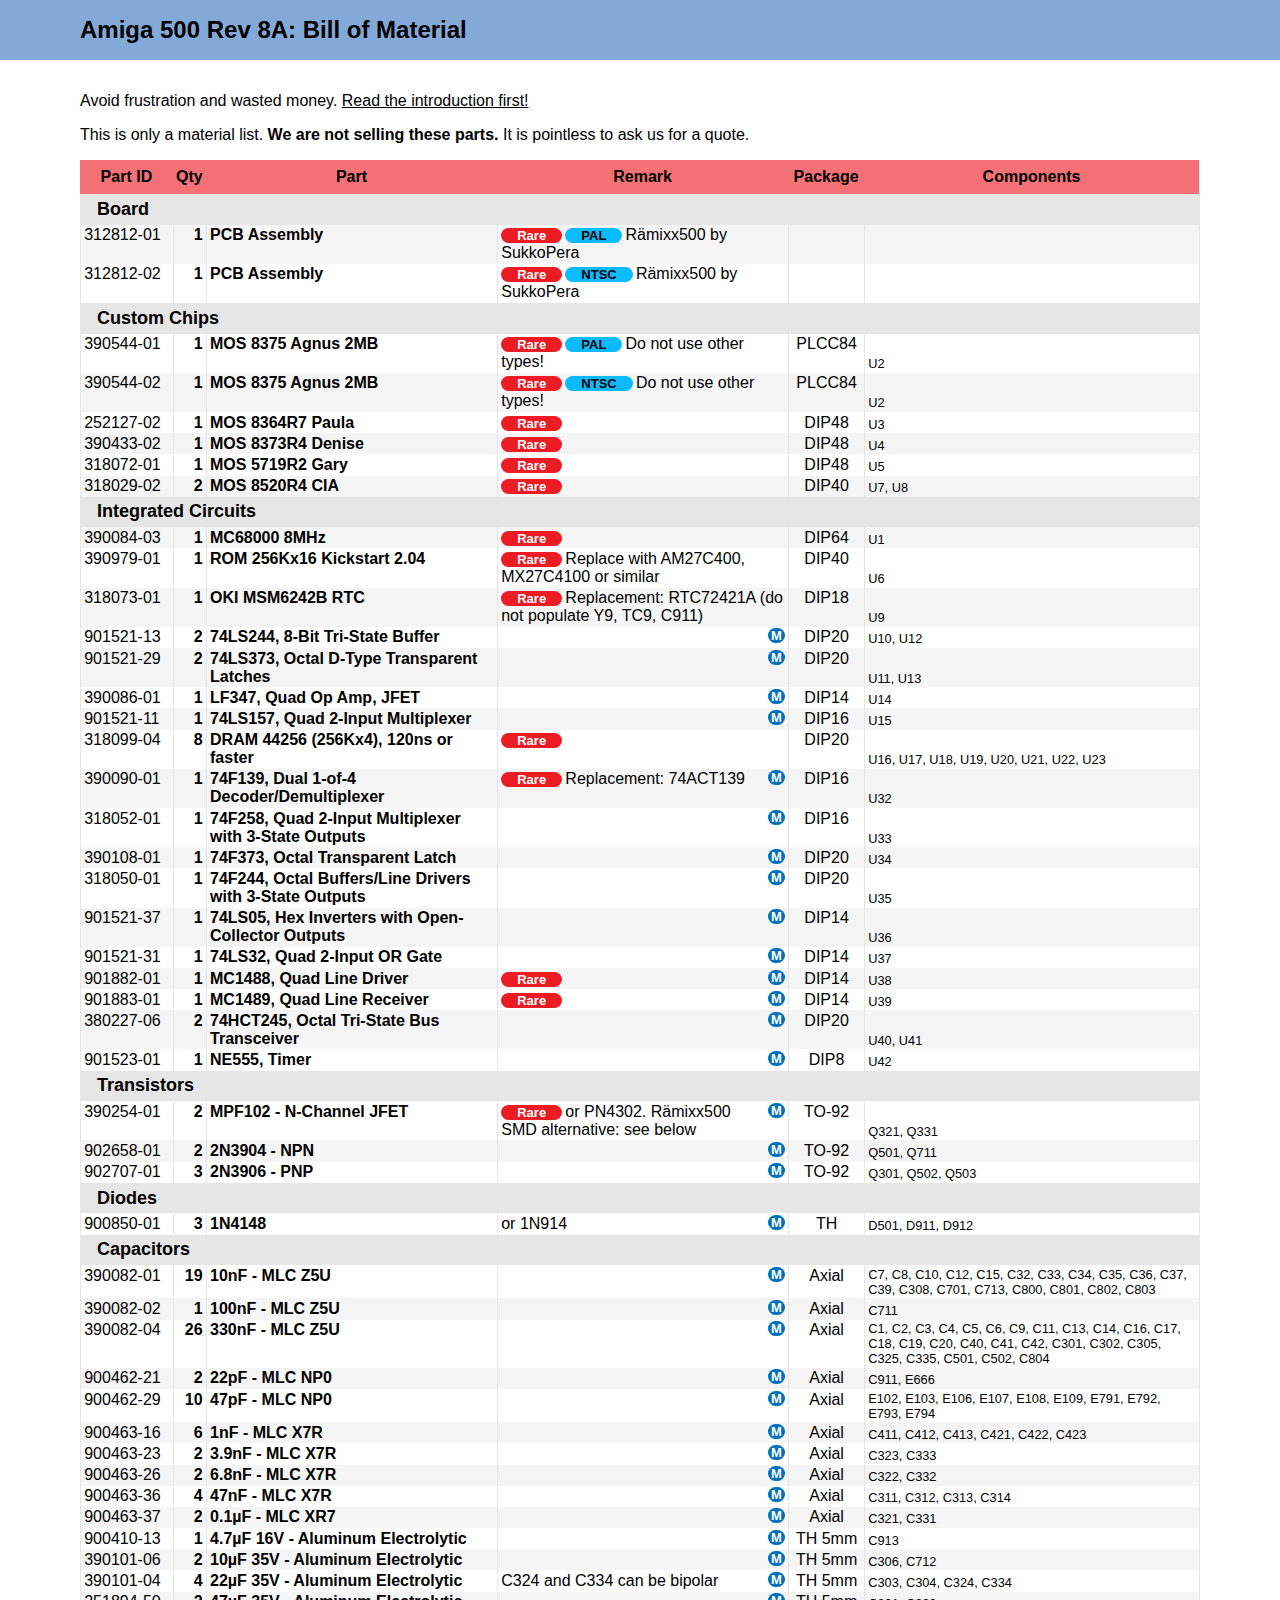
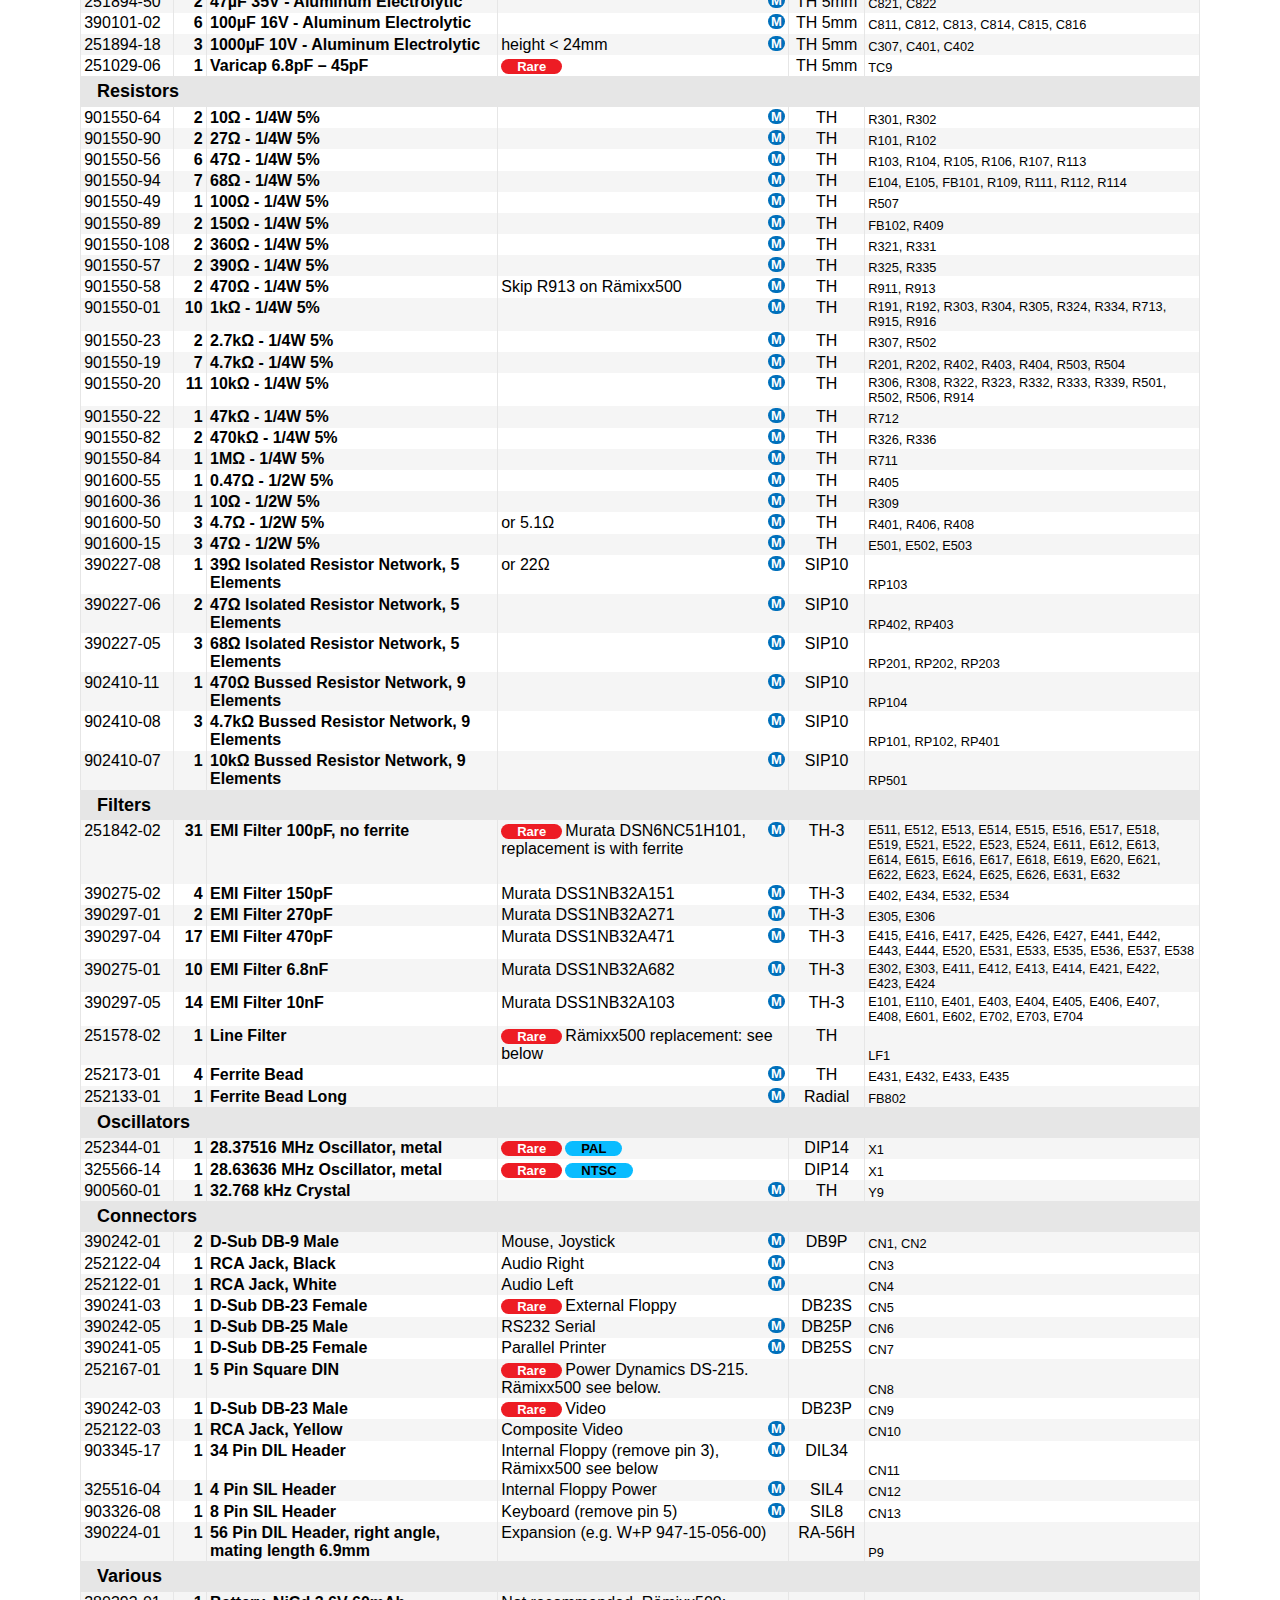
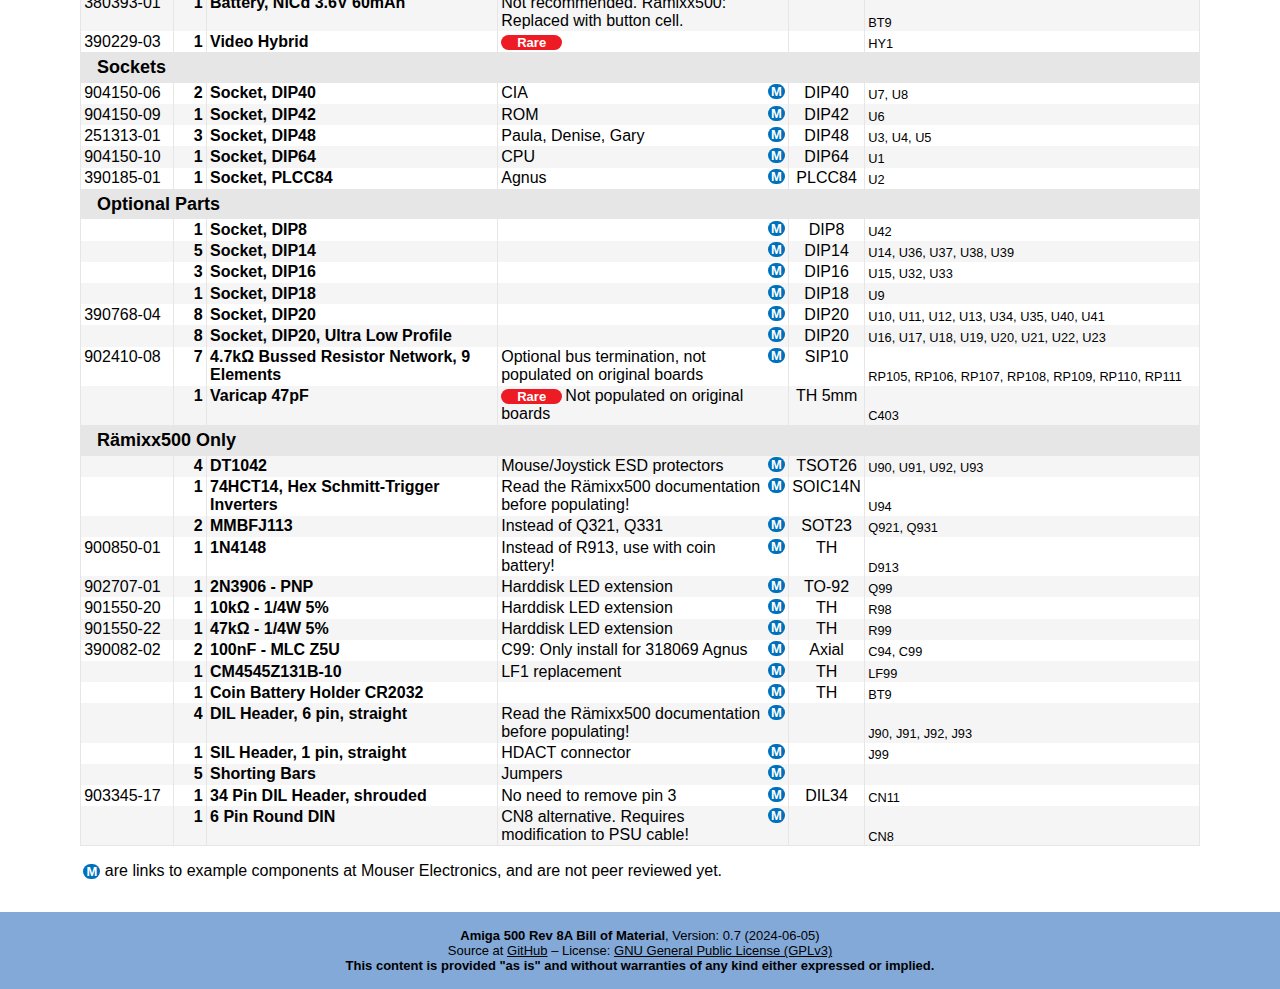
==== commit ae06891e: "Minor corrections" ====
--- a/docs/a500-bom.html
+++ b/docs/a500-bom.html
@@ -33,7 +33,7 @@
     <td class="c-id">312812-01</td>
     <td class="c-qty">1</td>
     <td class="c-prt">PCB Assembly</td>
-    <td class="c-rem"><span class="flavor" title="PAL only">PAL</span>Rämixx500 by SukkoPera</td>
+    <td class="c-rem"><span class="rare">Rare</span><span class="flavor" title="PAL only">PAL</span>Rämixx500 by SukkoPera</td>
     <td class="c-pkg"></td>
     <td class="c-cmp"></td>
 </tr>
@@ -42,7 +42,7 @@
     <td class="c-id">312812-02</td>
     <td class="c-qty">1</td>
     <td class="c-prt">PCB Assembly</td>
-    <td class="c-rem"><span class="flavor" title="NTSC only">NTSC</span>Rämixx500 by SukkoPera</td>
+    <td class="c-rem"><span class="rare">Rare</span><span class="flavor" title="NTSC only">NTSC</span>Rämixx500 by SukkoPera</td>
     <td class="c-pkg"></td>
     <td class="c-cmp"></td>
 </tr>
@@ -120,7 +120,7 @@
     <td class="c-id">390979-01</td>
     <td class="c-qty">1</td>
     <td class="c-prt">ROM 256Kx16 Kickstart 2.04</td>
-    <td class="c-rem">Replace with AM27C400, MX27C4100 or similar</td>
+    <td class="c-rem"><span class="rare">Rare</span>Replace with AM27C400, MX27C4100 or similar</td>
     <td class="c-pkg">DIP40</td>
     <td class="c-cmp">U6</td>
 </tr>
@@ -276,7 +276,7 @@
     <td class="c-id">390254-01</td>
     <td class="c-qty">2</td>
     <td class="c-prt">MPF102 - N-Channel JFET</td>
-    <td class="c-rem"><a href="https://www.mouser.com/ProductDetail/863-MPF102" class="msr">M</a>or PN4302. Rämixx500 SMD alternative: see below</td>
+    <td class="c-rem"><a href="https://www.mouser.com/ProductDetail/863-MPF102" class="msr">M</a><span class="rare">Rare</span>or PN4302. Rämixx500 SMD alternative: see below</td>
     <td class="c-pkg">TO-92</td>
     <td class="c-cmp">Q321, Q331</td>
 </tr>
@@ -453,7 +453,7 @@
     <td class="c-id">251894-18</td>
     <td class="c-qty">3</td>
     <td class="c-prt">1000µF 10V - Aluminum Electrolytic</td>
-    <td class="c-rem"><a href="https://www.mouser.com/ProductDetail/ 667-EEU-FR1C102LB" class="msr">M</a>height &lt; 24mm</td>
+    <td class="c-rem"><a href="https://www.mouser.com/ProductDetail/667-EEU-FR1C102LB" class="msr">M</a>height &lt; 24mm</td>
     <td class="c-pkg">TH 5mm</td>
     <td class="c-cmp">C307, C401, C402</td>
 </tr>
@@ -932,8 +932,8 @@
 <tr>
     <td class="c-id">390224-01</td>
     <td class="c-qty">1</td>
-    <td class="c-prt">56 Pin DIL Header, Right Angle</td>
-    <td class="c-rem"><a href="https://www.mouser.com/ProductDetail/200-TSW12825LDRA" class="msr">M</a>Expansion</td>
+    <td class="c-prt">56 Pin DIL Header, right angle, mating length 6.9mm</td>
+    <td class="c-rem">Expansion (e.g. W+P 947-15-056-00)</td>
     <td class="c-pkg">RA-56H</td>
     <td class="c-cmp">P9</td>
 </tr>
@@ -1059,7 +1059,7 @@
     <td class="c-id"></td>
     <td class="c-qty">8</td>
     <td class="c-prt">Socket, DIP20, Ultra Low Profile</td>
-    <td class="c-rem"><a href="https://www.mouser.com/ProductDetail/ 575-115433203" class="msr">M</a></td>
+    <td class="c-rem"><a href="https://www.mouser.com/ProductDetail/575-115433203" class="msr">M</a></td>
     <td class="c-pkg">DIP20</td>
     <td class="c-cmp">U16, U17, U18, U19, U20, U21, U22, U23</td>
 </tr>
@@ -1228,7 +1228,7 @@
 </p>
 </article>
     <footer>
-      <strong>Amiga 500 Rev 8A Bill of Material</strong>, Version: 0.6 (2024-04-28)<br />
+      <strong>Amiga 500 Rev 8A Bill of Material</strong>, Version: 0.7 (2024-06-05)<br />
       Source at <a class="printable" href="https://github.com/shred/a500-bom">GitHub</a> &ndash;
       License: <a href="https://www.gnu.org/licenses/gpl-3.0.en.html#content">GNU General Public License (GPLv3)</a><br />
       <strong>This content is provided "as is" and without warranties of any kind either expressed or implied.</strong>
